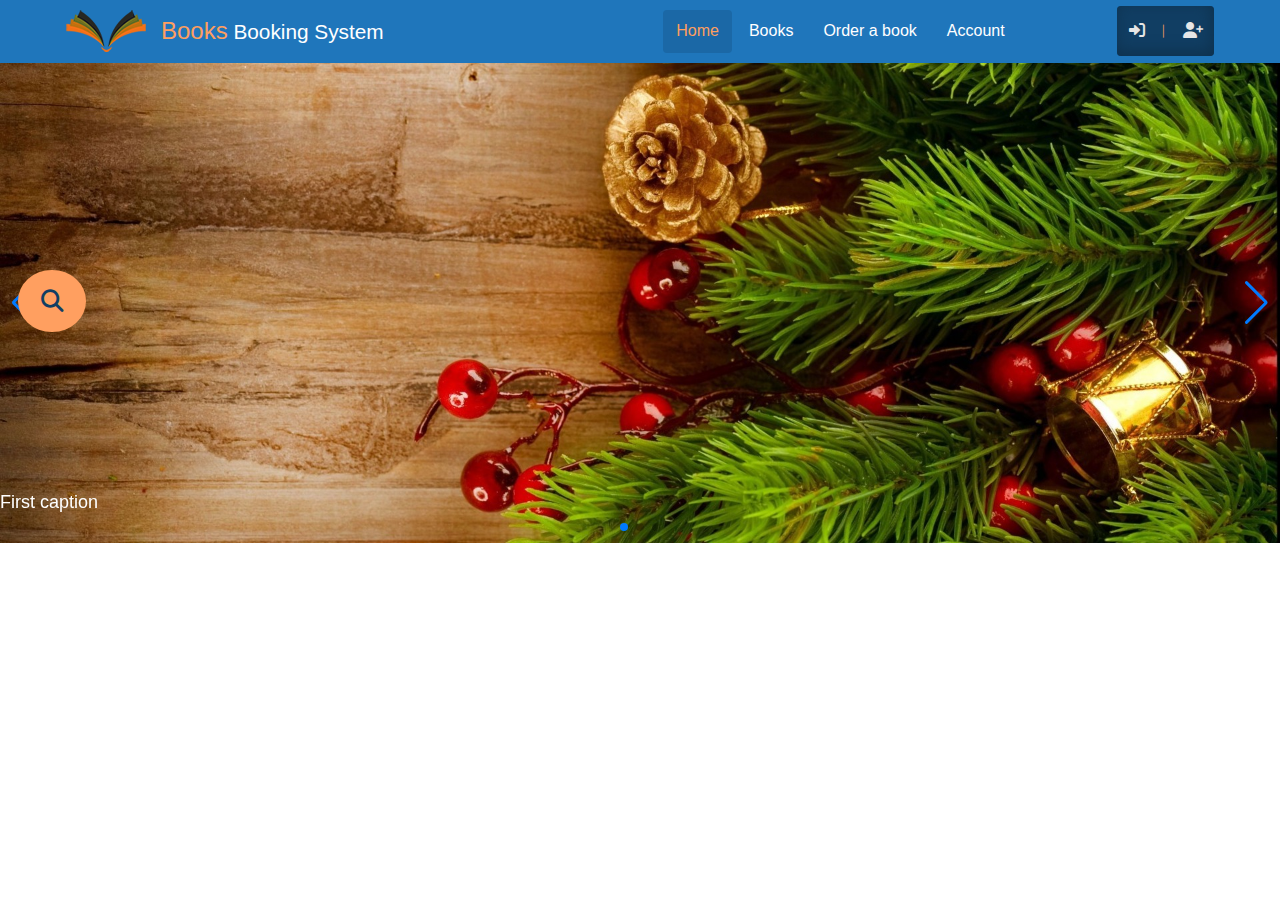
==== index.html @ f50c2dcf "Add files via upload" ====
<!DOCTYPE html>
<html lang="en">
<head>
  <meta charset="UTF-8">
  <meta name="viewport" content="width=device-width, initial-scale=1.0, user-scalable=no">
  <meta http-equiv="X-UA-Compatible" content="ie=edge">
  <title>Books Booking System</title>
  <link rel="stylesheet" href="css/style.css">
  <link href="fonts/css/all.css" rel="stylesheet">
  <link rel="stylesheet" href="https://cdn.jsdelivr.net/npm/swiper/swiper-bundle.min.css"/>
  <script src="https://code.jquery.com/jquery-3.6.1.js"></script>

</head>
<body>
<nav>
  <div class="logo-section">
    <img src="images/logo.png" alt="logo image">
    <a href="index.html"><p>Books<span> Booking System</span></p></a>
  </div>
  <div class="search-menu">
      <input id="search" type="search" name="search" placeholder="Find a book...">
      <a  href="#"><i id="search-icon" class="fa-solid fa-magnifying-glass"></i></a>
  </div>
  <div class="menu-section">

    <ul id="nav-menu">
      <a href="#"><li class="menu-item active">Home</li></a>
      <a href="#"><li class="menu-item">Books</li></a>
      <a href="#"><li class="menu-item">Order a book</li></a>
      <a href="#"><li class="menu-item">Account</li></a>
      <a href="#"><li class="menu-item menu-item-mobile">Login</li></a>
      <a href="#"><li class="menu-item menu-item-mobile">Sign up</li></a>
      <li class="search-menu-mobile">
        <input id="search-mobile-item" type="search" name="search" placeholder="Find a book...">
        <a href="#"><i id="search-icon-mobile" class="fa-solid fa-magnifying-glass"></i></a>
      </li>
    </ul>
  </div>
  <div class="login-section">
    <a class="login-small-mobile" href="#"><i class="fa-solid fa-right-to-bracket"></i></a>
    <span>︱</span>
    <a class="login-small-mobile" href="#"><i class="fa-solid fa-user-plus"></i></a>
    <!-- "Hamburger menu" / "Bar icon" to toggle the navigation links -->
    <a class="bars" onclick="gfgMenu()">
      <i class="fa fa-bars"></i>
    </a>
  </div>
</nav>
<!-- Swiper -->
   <div class="swiper mySwiper">
     <div class="swiper-wrapper">
       <div class="swiper-slide">
         <img src="images/img1.jpeg" style="width:100%">
         <p class="caption">First caption</p>
       </div>
       <div class="swiper-slide">
         <img src="images/img2.jpg" style="width:100%">
         <p class="caption">Second caption</p>
       </div>
       <div class="swiper-slide">
         <img src="images/img3.jpeg" style="width:100%">
         <p class="caption">Third caption</p>
       </div>
     </div>
     <div class="swiper-button-next"></div>
     <div class="swiper-button-prev"></div>
     <div class="swiper-pagination"></div>
   </div>


<!-- Swiper JS -->
<script src="https://cdn.jsdelivr.net/npm/swiper/swiper-bundle.min.js"></script>
<!-- Initialize Swiper -->

<script>
  var swiper = new Swiper(".mySwiper", {
    slidesPerView: 1,
    spaceBetween: 30,
    loop: true,
    pagination: {
      el: ".swiper-pagination",
      clickable: true,
    },
    autoplay: {
    delay: 3500,
    disableOnInteraction: false,
  },

    navigation: {
      nextEl: ".swiper-button-next",
      prevEl: ".swiper-button-prev",
    },
  });


  var w = document.documentElement.clientWidth || window.innerWidth;
  if (w <= 860) {
  document.getElementById('nav-menu').style.display = 'none'
  } else {
  document.getElementById('nav-menu').style.display = 'block'
  }



  function gfgMenu() {
      const GFG = document.querySelector('#nav-menu');

      if (GFG.style.display === "none") {
          GFG.style.display = "block";
      }
      else {
          GFG.style.display = "none";
      }
  }



</script>



</body>
</html>
---- css/style.css ----
* {
  list-style: none;
  outline: none;
  text-decoration: none;
  padding: 0;
  margin: 0;
}


:root {

  --background-color: #fff;
  --clr-white: #fff;
  --clr-dark-light: #1d1d1d;
  --clr-dark: #171717;
  --clr-primary: #1f76bb;
  --clr-primary-dark: #113e63;
  --clr-primary-hover: #1b68a6;
  --clr-secondary: #ff9f60;
  --clr-placeholder: #e6e6e6;
}


body {
  box-sizing: border-box;
  margin: 0;
  padding: 0px;
  font-size:16px;
  background-color: var(--background-color);
  font-family:"Helvetica Neue",Helvetica,Arial,sans-serif;
  scroll-behavior: smooth;
  overflow-x: hidden;

}


::-webkit-scrollbar {
  width:5px !important;
}

::-webkit-scrollbar-thumb {
  background-color: var(--clr-primary) !important;
}

::-webkit-scrollbar-track {background: var(--clr-dark) !important;}

input,
textarea,
button,
select,
a {
  -webkit-tap-highlight-color: rgba(0,0,0,0);
}


nav {
  background-color: var(--clr-primary);
  height: 50px;
  padding: 0.4rem 1rem;
  display: flex;
  justify-content: space-around;
}

nav .menu-section #nav-menu-mobile {display: none !important;}

nav .menu-section #nav-menu {display: block;}

nav .logo-section {
  display:flex;
  justify-content: flex-start;
  align-items: center;}

nav .logo-section img {
  width:80px;
  height:auto;
  margin-right:15px;
}

nav .logo-section p {
  color:var(--clr-secondary);
  font-size:1.5rem;
}

nav .logo-section span {
  color:var(--clr-white);
  font-size:1.3rem;
}

nav .search-menu {
  display:flex;
  justify-content:center;
  align-items: center;
}

.search-menu-mobile {
  display: none;
}

nav .search-menu input {
  width:300px;
  padding: 0.7rem 0.4rem;
  background-color: var(--clr-primary-hover);
  outline:none;
  border: 0;
  border-top-left-radius: 4px;border-bottom-left-radius: 4px;
  color: #e6e6e6;
}

nav .search-menu input::placeholder {
  color: var(--clr-placeholder);
}

nav .search-menu i {
  color:#e6e6e6;
  padding: 0.68rem 0.8rem;
  background-color: var(--clr-primary-dark);
  border-top-right-radius: 4px;
  border-bottom-right-radius: 4px;
  border:0;
  font-weight: bold;
  transition: 0.35s ease;
}

nav .search-menu i:hover {
  color: var(--clr-secondary);
}


nav .menu-section {
  display:flex;
  justify-content: flex-end;
  align-items: center;
  margin-left: 5rem;
}

nav .menu-section #nav-menu {
  transition: 0.35 ease;

}

nav .menu-section #nav-menu a {
  cursor: pointer;
  color: var(--clr-white);
  font-size: 16px;
}

nav .menu-section #nav-menu a:hover, nav .menu-section #nav-menu a .active {
  cursor: pointer;
  background-color: var(--clr-primary-hover);
  padding: 0.8rem 0rem;
  border-radius: 4px;
  color: var(--clr-secondary);
}


nav .menu-section #nav-menu a .active {
  padding: 0.8rem 0.8rem;
}

nav .menu-section #nav-menu .menu-item {
  display:inline-block;
  padding: 0 0.8rem;
}

nav .menu-section #nav-menu .menu-item-mobile {display: none;}

nav .login-section {
  display:flex;
  justify-content: center;
  align-items: center;
  border:0;
  border-radius: 4px;
  background-color: var(--clr-primary-dark);
  box-shadow: -2px -4px 15px #0e314d inset;
}


nav .login-section i {
  color:#e6e6e6;
  padding: 0rem 0.7rem;
  transition: 0.35s ease;
}

nav .login-section i:hover {
  color:var(--clr-secondary);
}

nav .login-section span {
  color:var(--clr-secondary);
}

nav .login-section .bars {
  font-size: 18px;
  cursor: pointer;
  display: none;
}

section {background-color: #D7C3A3;
height:1250px;}


/*-- slideshow */

.swiper {
        width: 100%;
        height: 100%;
      }

      .swiper-slide {
        text-align: center;
        font-size: 18px;
        background: #fff;

        /* Center slide text vertically */
        display: -webkit-box;
        display: -ms-flexbox;
        display: -webkit-flex;
        display: flex;
        -webkit-box-pack: center;
        -ms-flex-pack: center;
        -webkit-justify-content: center;
        justify-content: center;
        -webkit-box-align: center;
        -ms-flex-align: center;
        -webkit-align-items: center;
        align-items: center;
      }

      .swiper-slide img {
        display: block;
        width: 100%;
        height: 100%;
        object-fit: cover;

      }

      .swiper {
        margin-left: auto;
        margin-right: auto;
      }

      .caption {
        position: absolute;
        bottom: 30px;
        color: var(--clr-white);
      }


/*-- slideshow */

































































@media only screen and (max-width:1310px){

.search-menu {

}
  nav .search-menu #search {
    display:none;
  }

  nav .search-menu a {
  }

#search-icon {
  border-radius: 50%;
  width:42px;
  height: 40px;
  font-size: 1.4rem;
  color: var(--clr-primary-dark);
  background-color: var(--clr-secondary);
  display: flex;
  justify-content: center;
  align-items: center;
  position: fixed;
  top:30%;
  left:1.4%;
  z-index: 1500;
}

#search-icon:hover {
 background-color: var(--clr-primary-dark);
 color: var(--clr-white);
 box-shadow: -1px -1px 20px #fff;

}
}


@media only screen and (max-width:930px){

  nav .logo-section img {
    width:70px;
    height:auto;
  }

  nav .logo-section p, nav .logo-section span  {
    font-size: 1.3rem;
  }

  nav .menu-section {
    margin-left: 1rem;
  }

  nav .menu-section #nav-menu a {
    font-size: 15px;
}



}


@media only screen and (max-width:860px){


nav .menu-section {

}

nav .login-section .bars {
    display: block !important;
  }


nav .menu-section #nav-menu {
      position: absolute !important;
      width: 100%;
      height: 100vh;
      background-color: var(--clr-primary-dark);
      padding: 0;
      top:62.5px;
      left:0;
      text-align: center;
      overflow-y:auto !important;;
      z-index: 1000;
    }

nav .menu-section #nav-menu .menu-item, nav .menu-section #nav-menu .menu-item:first-child  {
      display: block;
      padding: 1.5rem  0;
      text-align: center;
      border-radius: 0;
    }

nav .menu-section #nav-menu .menu-item:hover {
      background-color: var(--clr-primary-hover);
    }

nav .menu-section #nav-menu .menu-item-mobile {display: none !important;}


nav .search-menu #search-icon {display: none;}

nav .search-menu-mobile {
  display: flex;
  justify-content: center;
  align-items: center;
  width: auto;
  padding: 0.0rem 1.5rem;
  margin-top: 10px;
}

nav .search-menu-mobile #search-mobile-item  {
  display: flex;
  justify-content: center;
  align-items: center;
  width:280px;
  padding: 0.9rem 0.4rem;
  background-color: var(--clr-primary-hover);
  outline:none;
  border: 0;
  border-top-left-radius: 4px;border-bottom-left-radius: 4px;
  color: #e6e6e6;
}

nav .search-menu-mobile #search-mobile-item::placeholder {color:var(--clr-placeholder);}


nav .search-menu-mobile #search-icon-mobile {

  color:#e6e6e6;
  padding: 0.92rem 0.85rem;
  background-color: var(--clr-secondary);
  border-top-right-radius: 4px;
  border-bottom-right-radius: 4px;
  border:0;
  font-weight: bold;
  transition: 0.35s ease;
}



nav .menu-section #nav-menu .search-menu-mobile a:hover {
  padding: 0rem;
}

nav .menu-section #nav-menu .search-menu-mobile a i {color: var(--clr-primary-dark);}

nav .menu-section #nav-menu .search-menu-mobile a i:hover {
  background-color: var(--clr-white);

}

nav .menu-section #nav-menu a .active {
  background-color: var(--clr-primary-dark);
  color: var(--clr-secondary);
}

nav .menu-section {
  display:flex;
  justify-content: flex-end;
  align-items: center;
  margin-left: 0.5rem;
}

}


@media only screen and (max-width:550px){

  nav {
    padding: 0.4rem 0.2rem;
  }

  nav .logo-section img {
    width:60px;
    height:auto;
    margin-right:8px;
  }

  nav .logo-section p {
    font-size:18px;
  }

  nav .logo-section span {
    font-size:16px;
  }

  nav .login-section {
    padding: 0rem 0.2rem;
  }

  nav .login-section a i {
    padding: 0rem 0.35rem;
  }

  nav .login-section span {padding: 0rem 0rem;}

  nav .login-section .login-small-mobile {display: block;}

  .caption {
    font-size: 12px;
  }

  }

@media only screen and (max-width:380px) {

  nav .menu-section #nav-menu .menu-item-mobile {
    display: block !important;
    color: #11aacc !important;
  }

  nav .menu-section #nav-menu .menu-item-mobile:hover {
    color: var(--clr-secondary) !important;;
  }

    nav .login-section {
      background-color: var(--clr-primary);
      box-shadow: none;
    }

  nav .login-section .login-small-mobile, nav .login-section span {display: none;}

  nav .login-section a i {
    font-size: 22px;
  }





}
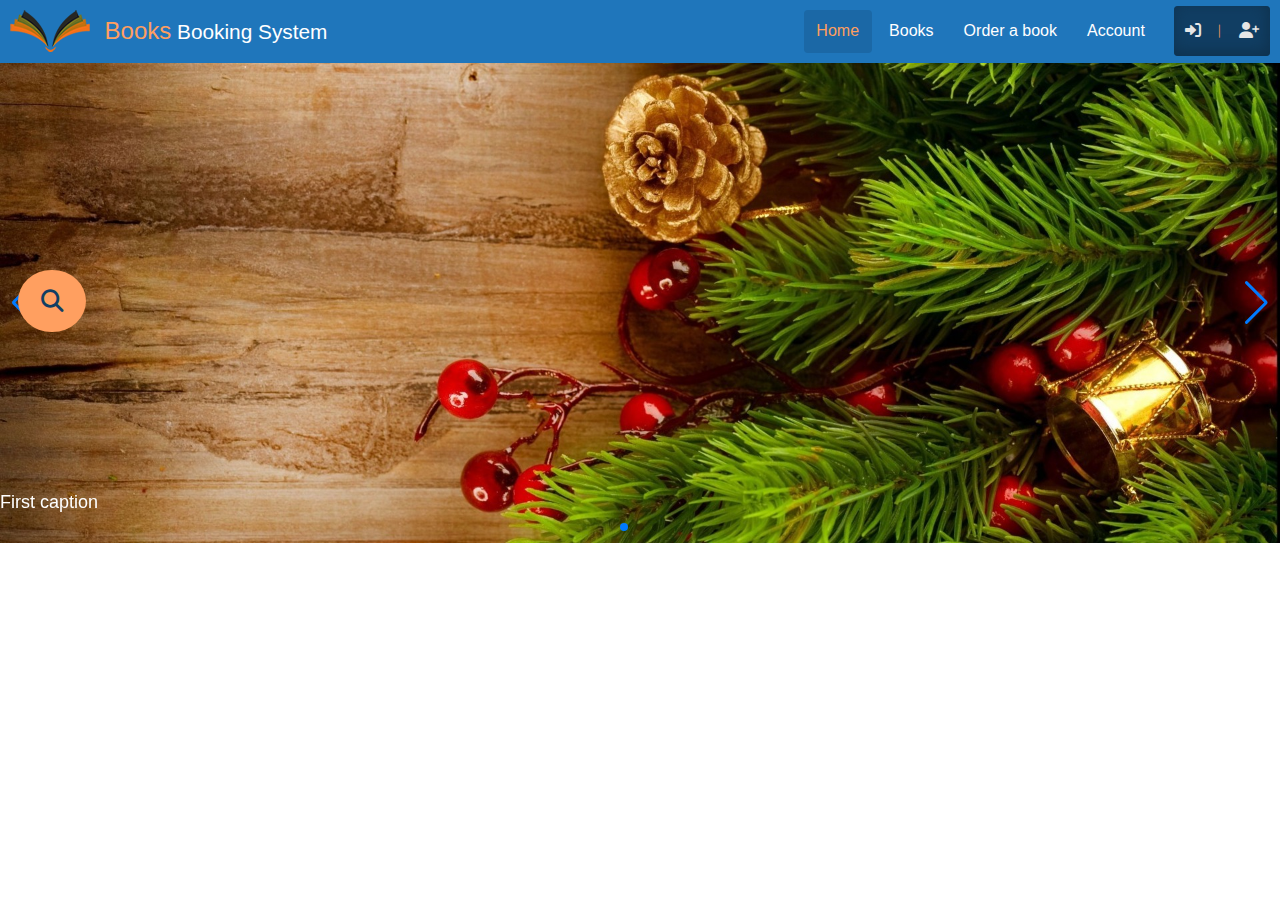
==== commit 47bfc44d: "Add files via upload" ====
--- a/index.html
+++ b/index.html
@@ -19,7 +19,7 @@
   </div>
   <div class="search-menu">
       <input id="search" type="search" name="search" placeholder="Find a book...">
-      <a  href="#"><i id="search-icon" class="fa-solid fa-magnifying-glass"></i></a>
+      <a onclick="searchMenu()" href="#"><i id="search-icon" class="fa-solid fa-magnifying-glass"></i></a>
   </div>
   <div class="menu-section">
 
@@ -46,6 +46,14 @@
     </a>
   </div>
 </nav>
+<div>
+  <ul id="drop-search">
+    <li class="search-menu">
+      <input id="search-mobile-item" type="search" name="search" placeholder="Find a book...">
+      <a href="#"><i id="search-icon-mobile" class="fa-solid fa-magnifying-glass"></i></a>
+    </li>
+  </ul>
+</div>
 <!-- Swiper -->
    <div class="swiper mySwiper">
      <div class="swiper-wrapper">
@@ -92,18 +100,34 @@
     },
   });
 
+  document.getElementById('drop-search').style.display = 'none';
 
   var w = document.documentElement.clientWidth || window.innerWidth;
   if (w <= 860) {
   document.getElementById('nav-menu').style.display = 'none'
   } else {
   document.getElementById('nav-menu').style.display = 'block'
-  }
+};
+
+
+
+
 
 
 
   function gfgMenu() {
       const GFG = document.querySelector('#nav-menu');
+
+      if (GFG.style.display === "none") {
+          GFG.style.display = "block";
+      }
+      else {
+          GFG.style.display = "none";
+      }
+  }
+
+  function searchMenu() {
+      const GFG = document.querySelector('#drop-search');
 
       if (GFG.style.display === "none") {
           GFG.style.display = "block";
--- a/css/style.css
+++ b/css/style.css
@@ -17,7 +17,9 @@
   --clr-primary-dark: #113e63;
   --clr-primary-hover: #1b68a6;
   --clr-secondary: #ff9f60;
+  --clr-secondary-dark: #824924;
   --clr-placeholder: #e6e6e6;
+  --clr-placeholder-dark: #535353;
 }
 
 
@@ -30,8 +32,8 @@
   font-family:"Helvetica Neue",Helvetica,Arial,sans-serif;
   scroll-behavior: smooth;
   overflow-x: hidden;
-
-}
+}
+
 
 
 ::-webkit-scrollbar {
@@ -56,10 +58,11 @@
 nav {
   background-color: var(--clr-primary);
   height: 50px;
-  padding: 0.4rem 1rem;
+  padding: 0.4rem 0.6rem;
   display: flex;
   justify-content: space-around;
 }
+
 
 nav .menu-section #nav-menu-mobile {display: none !important;}
 
@@ -86,7 +89,11 @@
   font-size:1.3rem;
 }
 
-nav .search-menu {
+#drop-search {
+  display: none;
+}
+
+nav .search-menu, #drop-search .search-menu {
   display:flex;
   justify-content:center;
   align-items: center;
@@ -96,34 +103,69 @@
   display: none;
 }
 
-nav .search-menu input {
-  width:300px;
+
+
+
+
+nav .search-menu input, #drop-search .search-menu input {
   padding: 0.7rem 0.4rem;
-  background-color: var(--clr-primary-hover);
   outline:none;
   border: 0;
   border-top-left-radius: 4px;border-bottom-left-radius: 4px;
+}
+
+nav .search-menu input {
+  width:300px;
+  background-color: var(--clr-primary-hover);
   color: #e6e6e6;
+}
+
+#drop-search .search-menu input {
+  width:400px;
+  background-color: var(--clr-secondary);
+  color: var(--clr-placeholder-dark);
 }
 
 nav .search-menu input::placeholder {
   color: var(--clr-placeholder);
 }
 
-nav .search-menu i {
-  color:#e6e6e6;
-  padding: 0.68rem 0.8rem;
-  background-color: var(--clr-primary-dark);
+#drop-search .search-menu input::placeholder {
+  color: var(--clr-placeholder-dark);
+
+}
+
+nav .search-menu i, #drop-search .search-menu i  {
   border-top-right-radius: 4px;
   border-bottom-right-radius: 4px;
   border:0;
   font-weight: bold;
   transition: 0.35s ease;
-}
-
-nav .search-menu i:hover {
+  padding: 0.7rem 0.8rem;
+}
+
+nav .search-menu i  {
+  color:#e6e6e6;
+  background-color: var(--clr-primary-dark);
+}
+
+
+
+#drop-search .search-menu i {
+  background-color: var(--clr-secondary-dark);
+  color: var(--clr-white);
+  transition: 0.3s ease;
+}
+
+#drop-search .search-menu {display: none;}
+
+nav .search-menu i:hover, #drop-search .search-menu i:hover {
   color: var(--clr-secondary);
 }
+
+
+
+
 
 
 nav .menu-section {
@@ -314,9 +356,25 @@
 
 @media only screen and (max-width:1310px){
 
-.search-menu {
-
-}
+nav .menu-section {
+  margin-left: auto;
+}
+
+nav .login-section {margin-left: 1rem;}
+
+
+#drop-search {
+  display: block;
+  justify-content: center;
+  align-items: center;
+  padding: 0.7rem 0;
+  background-color: var(--clr-dark);
+}
+
+#drop-search .search-menu {
+  display: flex;
+}
+
   nav .search-menu #search {
     display:none;
   }
@@ -346,7 +404,12 @@
  box-shadow: -1px -1px 20px #fff;
 
 }
-}
+
+
+}
+
+
+
 
 
 @media only screen and (max-width:930px){
@@ -360,9 +423,6 @@
     font-size: 1.3rem;
   }
 
-  nav .menu-section {
-    margin-left: 1rem;
-  }
 
   nav .menu-section #nav-menu a {
     font-size: 15px;
@@ -376,12 +436,16 @@
 @media only screen and (max-width:860px){
 
 
-nav .menu-section {
-
-}
+  nav {
+    padding: 0.4rem 0.8rem;
+    display: flex;
+    justify-content: space-between;
+  }
 
 nav .login-section .bars {
     display: block !important;
+    padding: 0.4rem 0rem;
+
   }
 
 
@@ -414,6 +478,8 @@
 
 nav .search-menu #search-icon {display: none;}
 
+#drop-search .search-menu, #drop-search {display: none !important;}
+
 nav .search-menu-mobile {
   display: flex;
   justify-content: center;
@@ -421,6 +487,7 @@
   width: auto;
   padding: 0.0rem 1.5rem;
   margin-top: 10px;
+  margin-bottom: 30px;
 }
 
 nav .search-menu-mobile #search-mobile-item  {
@@ -482,8 +549,16 @@
 @media only screen and (max-width:550px){
 
   nav {
-    padding: 0.4rem 0.2rem;
-  }
+    padding: 0.4rem 0.4rem;
+    height: 40px;
+  }
+
+  nav .menu-section #nav-menu {
+        position: absolute !important;
+        top:52.5px;
+        left:0;
+
+      }
 
   nav .logo-section img {
     width:60px;
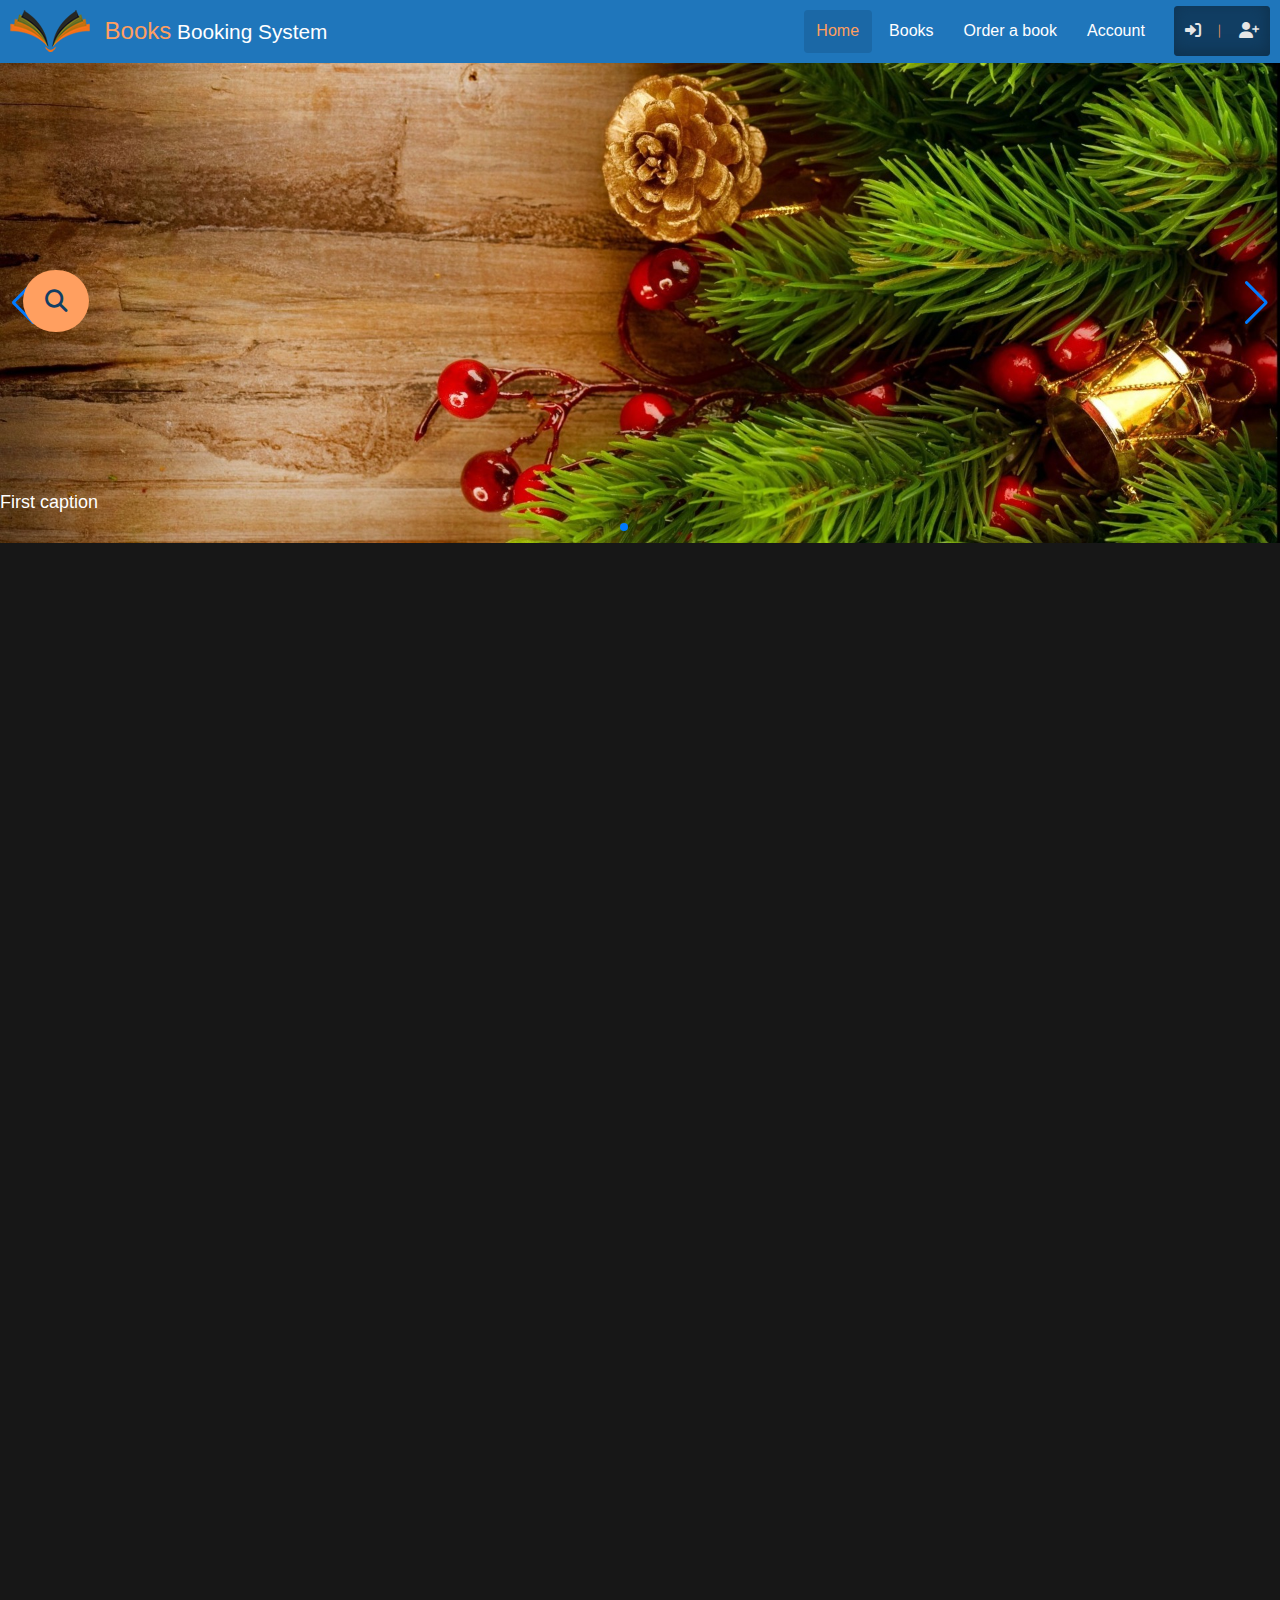
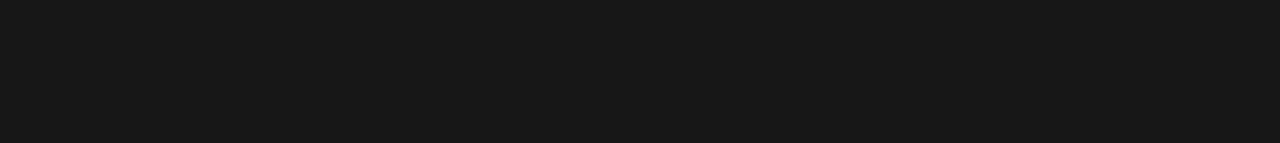
==== commit 7dd73665: "Add files via upload" ====
--- a/index.html
+++ b/index.html
@@ -74,6 +74,7 @@
      <div class="swiper-button-prev"></div>
      <div class="swiper-pagination"></div>
    </div>
+   <section class="box"></section>
 
 
 <!-- Swiper JS -->
--- a/css/style.css
+++ b/css/style.css
@@ -33,6 +33,9 @@
   scroll-behavior: smooth;
   overflow-x: hidden;
 }
+
+.box {height:1200px;
+background-color: var(--clr-dark);}
 
 
 
@@ -384,7 +387,7 @@
 
 #search-icon {
   border-radius: 50%;
-  width:42px;
+  width:40px;
   height: 40px;
   font-size: 1.4rem;
   color: var(--clr-primary-dark);
@@ -394,8 +397,9 @@
   align-items: center;
   position: fixed;
   top:30%;
-  left:1.4%;
+  left:1.8%;
   z-index: 1500;
+  transition: 0.6s ease;
 }
 
 #search-icon:hover {
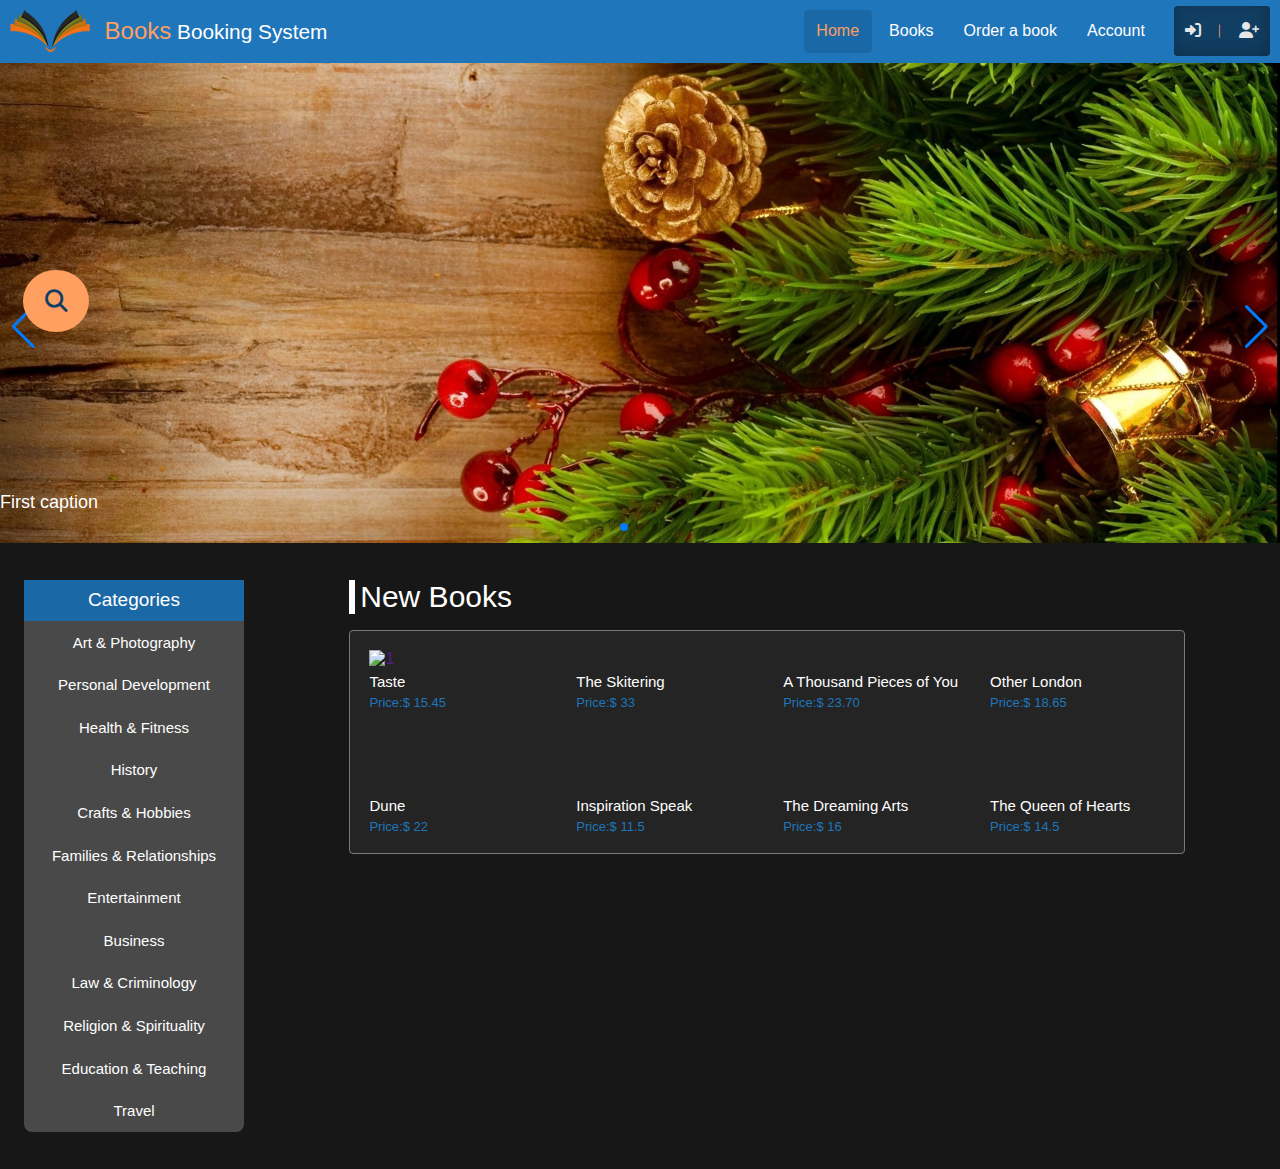
==== commit 23753477: "Add files via upload" ====
--- a/index.html
+++ b/index.html
@@ -28,6 +28,12 @@
       <a href="#"><li class="menu-item">Books</li></a>
       <a href="#"><li class="menu-item">Order a book</li></a>
       <a href="#"><li class="menu-item">Account</li></a>
+    </ul>
+    <ul id="nav-menu-mobile">
+      <a href="#"><li class="menu-item active">Home</li></a>
+      <a href="#"><li class="menu-item">Books</li></a>
+      <a href="#"><li class="menu-item">Order a book</li></a>
+      <a href="#"><li class="menu-item">Account</li></a>
       <a href="#"><li class="menu-item menu-item-mobile">Login</li></a>
       <a href="#"><li class="menu-item menu-item-mobile">Sign up</li></a>
       <li class="search-menu-mobile">
@@ -35,6 +41,7 @@
         <a href="#"><i id="search-icon-mobile" class="fa-solid fa-magnifying-glass"></i></a>
       </li>
     </ul>
+
   </div>
   <div class="login-section">
     <a class="login-small-mobile" href="#"><i class="fa-solid fa-right-to-bracket"></i></a>
@@ -46,8 +53,8 @@
     </a>
   </div>
 </nav>
-<div>
-  <ul id="drop-search">
+<div id="drop-search-background">
+  <ul id="drop-search" >
     <li class="search-menu">
       <input id="search-mobile-item" type="search" name="search" placeholder="Find a book...">
       <a href="#"><i id="search-icon-mobile" class="fa-solid fa-magnifying-glass"></i></a>
@@ -74,7 +81,127 @@
      <div class="swiper-button-prev"></div>
      <div class="swiper-pagination"></div>
    </div>
-   <section class="box"></section>
+
+<div class="first-section">
+  <div class="sidebar">
+    <ul class="categories">
+      <li class="category-title">Categories</li>
+      <a href="#"><li class="category-item">Art & Photography </li></a>
+      <a href="#"><li class="category-item">Personal Development</li></a>
+      <a href="#"><li class="category-item">Health & Fitness</li></a>
+      <a href="#"><li class="category-item">History</li></a>
+      <a href="#"><li class="category-item">Crafts & Hobbies</li></a>
+      <a href="#"><li class="category-item">Families & Relationships</li></a>
+      <a href="#"><li class="category-item">Entertainment</li></a>
+      <a href="#"><li class="category-item">Business</li></a>
+      <a href="#"><li class="category-item">Law & Criminology</li></a>
+      <a href="#"><li class="category-item">Religion & Spirituality</li></a>
+      <a href="#"><li class="category-item">Education & Teaching</li></a>
+      <a href="#"><li class="category-item">Travel</li></a>
+    </ul>
+
+
+
+  </div>
+  <main>
+
+    <div class="container">
+
+      <div class="new-books-section">
+        <a href="#">New Books</a>
+        <div class="center">
+          <ul class="new-books-section-items">
+            <li class="new-book-item">
+              <a href="">
+                <img src="images/books/new-books/1-1.gif" alt="1">
+                <p>Taste</p>
+              </a>
+              <p>Price:$ 15.45</p>
+            </li>
+            <li class="new-book-item">
+              <a href="">
+                <img src="images/books/new-books/2-2.jpeg" alt="">
+                <p>The Skitering</p>
+              </a>
+              <p>Price:$ 33</p>
+            </li>
+            <li class="new-book-item">
+              <a href="">
+                <img src="images/books/new-books/3-3.jpg" alt="">
+                <p>A Thousand Pieces of You</p>
+              </a>
+              <p>Price:$ 23.70</p>
+            </li>
+            <li class="new-book-item">
+              <a href="">
+                <img src="images/books/new-books/4-4.jpg" alt="">
+                <p>Other London</p>
+              </a>
+              <p>Price:$ 18.65</p>
+            </li>
+            <li class="new-book-item">
+              <a href="">
+                <img src="images/books/new-books/5.jpg" alt="">
+                <p>Dune</p>
+              </a>
+              <p>Price:$ 22</p>
+            </li>
+            <li class="new-book-item">
+              <a href="">
+                <img src="images/books/new-books/6.jpg" alt="">
+                <p>Inspiration Speak</p>
+              </a>
+              <p>Price:$ 11.5</p>
+            </li>
+            <li class="new-book-item">
+              <a href="">
+                <img src="images/books/new-books/7.jpg" alt="">
+                <p>The Dreaming Arts</p>
+              </a>
+              <p>Price:$ 16</p>
+            </li>
+            <li class="new-book-item">
+              <a href="">
+                <img src="images/books/new-books/8.jpg" alt="">
+                <p>The Queen of Hearts</p>
+              </a>
+              <p>Price:$ 14.5</p>
+            </li>
+          </ul>
+        </div>
+      </div>
+    </div>
+  </main>
+
+</div>
+
+
+
+
+
+
+
+
+
+
+
+
+
+
+
+
+
+
+
+
+
+
+
+
+
+
+
+
 
 
 <!-- Swiper JS -->
@@ -101,23 +228,19 @@
     },
   });
 
-  document.getElementById('drop-search').style.display = 'none';
+  document.getElementById('drop-search-background').style.display = 'none';
 
   var w = document.documentElement.clientWidth || window.innerWidth;
   if (w <= 860) {
-  document.getElementById('nav-menu').style.display = 'none'
+  document.getElementById('nav-menu-mobile').style.display = 'none'
   } else {
-  document.getElementById('nav-menu').style.display = 'block'
+  document.getElementById('nav-menu-mobile').style.display = 'block'
 };
 
 
 
-
-
-
-
   function gfgMenu() {
-      const GFG = document.querySelector('#nav-menu');
+      const GFG = document.querySelector('#nav-menu-mobile');
 
       if (GFG.style.display === "none") {
           GFG.style.display = "block";
@@ -128,7 +251,7 @@
   }
 
   function searchMenu() {
-      const GFG = document.querySelector('#drop-search');
+      const GFG = document.querySelector('#drop-search-background');
 
       if (GFG.style.display === "none") {
           GFG.style.display = "block";
@@ -139,7 +262,6 @@
   }
 
 
-
 </script>
 
 
--- a/css/style.css
+++ b/css/style.css
@@ -32,12 +32,11 @@
   font-family:"Helvetica Neue",Helvetica,Arial,sans-serif;
   scroll-behavior: smooth;
   overflow-x: hidden;
+  background-color: var(--clr-dark);
 }
 
 .box {height:1200px;
 background-color: var(--clr-dark);}
-
-
 
 ::-webkit-scrollbar {
   width:5px !important;
@@ -66,10 +65,8 @@
   justify-content: space-around;
 }
 
-
-nav .menu-section #nav-menu-mobile {display: none !important;}
-
-nav .menu-section #nav-menu {display: block;}
+nav .menu-section #nav-menu {display: block !important;}
+nav .menu-section #nav-menu-mobile, nav .menu-section #nav-menu-mobile a {display: none;}
 
 nav .logo-section {
   display:flex;
@@ -105,10 +102,6 @@
 .search-menu-mobile {
   display: none;
 }
-
-
-
-
 
 nav .search-menu input, #drop-search .search-menu input {
   padding: 0.7rem 0.4rem;
@@ -125,7 +118,7 @@
 
 #drop-search .search-menu input {
   width:400px;
-  background-color: var(--clr-secondary);
+  background-color: #fed4b7;
   color: var(--clr-placeholder-dark);
 }
 
@@ -135,7 +128,6 @@
 
 #drop-search .search-menu input::placeholder {
   color: var(--clr-placeholder-dark);
-
 }
 
 nav .search-menu i, #drop-search .search-menu i  {
@@ -144,20 +136,19 @@
   border:0;
   font-weight: bold;
   transition: 0.35s ease;
-  padding: 0.7rem 0.8rem;
-}
+  }
 
 nav .search-menu i  {
   color:#e6e6e6;
   background-color: var(--clr-primary-dark);
-}
-
-
+  padding: 0.68rem 0.8rem;
+}
 
 #drop-search .search-menu i {
   background-color: var(--clr-secondary-dark);
   color: var(--clr-white);
   transition: 0.3s ease;
+  padding: 0.7rem 0.8rem;
 }
 
 #drop-search .search-menu {display: none;}
@@ -165,11 +156,6 @@
 nav .search-menu i:hover, #drop-search .search-menu i:hover {
   color: var(--clr-secondary);
 }
-
-
-
-
-
 
 nav .menu-section {
   display:flex;
@@ -178,18 +164,18 @@
   margin-left: 5rem;
 }
 
-nav .menu-section #nav-menu {
+nav .menu-section #nav-menu, nav .menu-section #nav-menu-mobile {
   transition: 0.35 ease;
-
-}
-
-nav .menu-section #nav-menu a {
+}
+
+nav .menu-section #nav-menu a, nav .menu-section #nav-menu-mobile a {
   cursor: pointer;
   color: var(--clr-white);
   font-size: 16px;
 }
 
-nav .menu-section #nav-menu a:hover, nav .menu-section #nav-menu a .active {
+nav .menu-section #nav-menu a:hover, nav .menu-section #nav-menu a .active,
+nav .menu-section #nav-menu-mobile a:hover, nav .menu-section #nav-menu-mobile a .active  {
   cursor: pointer;
   background-color: var(--clr-primary-hover);
   padding: 0.8rem 0rem;
@@ -198,7 +184,7 @@
 }
 
 
-nav .menu-section #nav-menu a .active {
+nav .menu-section #nav-menu a .active, nav .menu-section #nav-menu-mobile a .active{
   padding: 0.8rem 0.8rem;
 }
 
@@ -207,7 +193,6 @@
   padding: 0 0.8rem;
 }
 
-nav .menu-section #nav-menu .menu-item-mobile {display: none;}
 
 nav .login-section {
   display:flex;
@@ -219,7 +204,6 @@
   box-shadow: -2px -4px 15px #0e314d inset;
 }
 
-
 nav .login-section i {
   color:#e6e6e6;
   padding: 0rem 0.7rem;
@@ -243,6 +227,158 @@
 section {background-color: #D7C3A3;
 height:1250px;}
 
+
+.first-section {
+  display: flex;
+  justify-content: space-between;
+  align-items:flex-start;
+  padding: 2.3rem 1.5rem;
+}
+
+
+main {
+  width:80%;
+  }
+
+.container {
+  display: flex;
+  justify-content: center;
+  align-items:flex-start;
+  margin-left: 0.5rem;
+}
+
+main .categories-menu {display: flex;
+justify-content: center;
+margin-top: 0rem;
+margin-bottom: 0.8rem;}
+
+.categories-menu div {
+  height: 35px;
+  display: flex;
+  justify-content: center;
+  align-items: center;
+  background-color: var(--clr-primary-hover);
+  padding: 0 0.5rem;
+  font-size: 17px;
+}
+
+
+.categories-menu span {
+  color: var(--clr-white);
+}
+
+#categories-menu-list {
+background-color: rgba(255, 255, 255, 0.22);
+border: none;
+color: #fff;
+width:350px;
+height:35px;
+font-size: 17px;
+padding-left: 5px;}
+
+#categories-menu-list option {
+border: none;
+color: #000;
+}
+
+#categories-menu-list option:hover {
+border: none;
+color: var(--clr-primary-dark) !important;
+}
+
+main .new-books-section {
+
+}
+
+main .center {
+  display: flex;
+  justify-content: center;
+}
+
+main .new-books-section > a {
+  display: block;
+  font-size:30px;
+  border-left: 6px solid var(--clr-white);
+  padding-left: 5px;
+  color: var(--clr-white);
+}
+
+main .new-books-section a:hover,
+main .new-books-section .new-books-section-items .new-book-item > a p:hover  {
+  color: var(--clr-secondary);
+}
+
+main .new-books-section .new-books-section-items {
+  margin-top: 1rem;
+  padding:1.3rem 2rem;
+  display: grid;
+  display: grid !important;
+  grid-template-columns:repeat(4,1fr);
+  grid-column-gap: 4rem;
+  grid-row-gap: 4rem;
+  border: 1px solid #7a7a7a;
+  border-radius: 4px;
+  background-color: rgba(255, 255, 255, .06);
+}
+
+main .new-books-section .new-books-section-items .new-book-item {
+
+}
+
+
+
+main .new-books-section .new-books-section-items .new-book-item img {
+  width: auto;
+  height: 300;
+}
+
+main .new-books-section .new-books-section-items .new-book-item a img:hover {
+  filter:grayscale(70%);
+}
+
+main .new-books-section .new-books-section-items .new-book-item > a p,
+main .new-books-section .new-books-section-items .new-book-item p {
+  padding-top:5px;
+  color: var(--clr-white);
+  font-size: 15px;
+}
+
+
+main .new-books-section .new-books-section-items .new-book-item p {
+  padding-top:5px;
+  color: var(--clr-primary);
+  font-size: 13px;
+}
+
+
+.first-section .sidebar {
+  width:20%;
+      }
+
+.sidebar .categories {
+  width: 220px;
+  border-bottom-left-radius: 8px; border-bottom-right-radius: 8px;
+  background-color: rgba(255, 255, 255, 0.22);
+}
+
+.category-title {
+  font-size: 19px;
+  padding: 0.6rem 1rem;
+  text-align: center;
+  color: var(--clr-white);
+  background-color: var(--clr-primary-hover);
+}
+
+.category-item {
+  font-size: 15px;
+  padding: 0.8rem 0.5rem;
+  text-align: center;
+  color: var(--clr-white);
+}
+
+.category-item:hover {
+  color: var(--clr-secondary);
+}
 
 /*-- slideshow */
 
@@ -291,61 +427,21 @@
       }
 
 
+
 /*-- slideshow */
 
 
-
-
-
-
-
-
-
-
-
-
-
-
-
-
-
-
-
-
-
-
-
-
-
-
-
-
-
-
-
-
-
-
-
-
-
-
-
-
-
-
-
-
-
-
-
-
-
-
-
-
-
-
+@media only screen and (max-width:1340px){
+
+  main .new-books-section .new-books-section-items {
+    padding:1.3rem 1.5rem;
+    display: grid;
+    width: 100%;
+    display: grid !important;
+    grid-template-columns:repeat(4,1fr);
+    grid-column-gap: 3rem;
+  }
+}
 
 
 
@@ -365,13 +461,19 @@
 
 nav .login-section {margin-left: 1rem;}
 
-
+#drop-search-background {
+
+   background-image: url('../images/drop-background.png');
+   width: 100%;
+   height: 54px;
+   max-width: 1920px;
+}
 #drop-search {
   display: block;
   justify-content: center;
   align-items: center;
-  padding: 0.7rem 0;
-  background-color: var(--clr-dark);
+  padding: 0.5rem 0;
+  background-color: rgba(23, 23, 23, 0.70);
 }
 
 #drop-search .search-menu {
@@ -406,17 +508,86 @@
  background-color: var(--clr-primary-dark);
  color: var(--clr-white);
  box-shadow: -1px -1px 20px #fff;
-
-}
-
-
-}
-
-
-
-
-
-@media only screen and (max-width:930px){
+}
+
+main .new-books-section .new-books-section-items {
+  padding:1.2rem;
+  grid-column-gap: 2rem;
+}
+
+
+}
+
+
+
+@media only screen and (max-width:1220px){
+
+
+  main .new-books-section .new-books-section-items {
+    padding: 1rem 2rem;
+    grid-column-gap: 2rem;
+  }
+
+  main .new-books-section .new-books-section-items .new-book-item {
+
+  }
+
+  main .new-books-section .new-books-section-items .new-book-item img {
+      width: 170px;
+      height: 252px;
+    }
+
+
+}
+
+
+@media only screen and (max-width:1160px){
+
+.container {margin-left: 2rem;
+float: left;}
+
+  main .new-books-section .new-books-section-items {
+    grid-column-gap: 2rem;
+    padding: 1rem 1.3rem;
+      }
+
+}
+
+
+@media only screen and (max-width:1105px){
+
+
+  main .new-books-section .new-books-section-items {
+    grid-column-gap: 1.5rem;
+    padding: 1rem 1rem;
+      }
+
+}
+
+@media only screen and (max-width:1060px){
+
+
+.container {margin: 0 4rem;}
+  main .new-books-section .new-books-section-items {
+    grid-column-gap: 3rem;
+    padding: 1rem 3rem;
+    grid-template-columns:repeat(3,1fr);}
+}
+
+
+@media only screen and (max-width:1000px){
+
+
+
+  main .new-books-section .new-books-section-items {
+    grid-column-gap: 2.5rem;
+    padding: 1rem 2rem;}
+
+}
+
+
+
+@media only screen and (max-width:950px){
 
   nav .logo-section img {
     width:70px;
@@ -427,62 +598,95 @@
     font-size: 1.3rem;
   }
 
-
   nav .menu-section #nav-menu a {
     font-size: 15px;
 }
 
-
-
-}
+.container {display: flex;
+justify-content: center;}
+
+  main .new-books-section .new-books-section-items {
+
+    grid-column-gap: 5rem;
+    padding: 1rem 5rem;
+    grid-template-columns:repeat(2,1fr);}
+
+    .sidebar {margin-right: 1rem;}
+
+    }
+
 
 
 @media only screen and (max-width:860px){
 
-
   nav {
-    padding: 0.4rem 0.8rem;
-    display: flex;
-    justify-content: space-between;
-  }
+    background-color: var(--clr-primary) !important;
+    position:fixed !important;
+    width:100%;
+    padding-left: 0;
+    z-index: 500 !important;
+
+  }
+
+
+  nav .logo-section {
+      display: flex !important;
+      justify-content: flex-start;
+      margin-right: auto;
+      padding-left: 0.8rem;
+    }
+
+    nav .login-section {
+        display: flex !important;
+        justify-content: flex-end;
+        margin-right: 0.8rem;
+      }
 
 nav .login-section .bars {
     display: block !important;
     padding: 0.4rem 0rem;
-
-  }
-
-
-nav .menu-section #nav-menu {
-      position: absolute !important;
-      width: 100%;
-      height: 100vh;
-      background-color: var(--clr-primary-dark);
-      padding: 0;
-      top:62.5px;
-      left:0;
-      text-align: center;
-      overflow-y:auto !important;;
-      z-index: 1000;
+    z-index: 1000;
+  }
+
+nav .menu-section #nav-menu {display: none !important;}
+nav .menu-section #nav-menu-mobile {
+    display: absolute;
+    flex-direction: column;
+    position:fixed !important;
+    top:62px;
+    left:0;
+    width: 100%;
+    height: 100vh !important;
+    background-color: var(--clr-primary-dark);
+    padding: 0;
+    text-align: center;
+    z-index: 100;
+    overflow-y: scroll;
     }
 
-nav .menu-section #nav-menu .menu-item, nav .menu-section #nav-menu .menu-item:first-child  {
+
+nav .menu-section #nav-menu-mobile a {display: block;}
+nav .menu-section #nav-menu-mobile a:hover {padding: 0;}
+
+
+
+nav .menu-section #nav-menu-mobile .menu-item, nav .menu-section #nav-menu-mobile .menu-item:first-child  {
       display: block;
       padding: 1.5rem  0;
       text-align: center;
       border-radius: 0;
     }
 
-nav .menu-section #nav-menu .menu-item:hover {
+nav .menu-section #nav-menu-mobile .menu-item:hover {
       background-color: var(--clr-primary-hover);
     }
 
-nav .menu-section #nav-menu .menu-item-mobile {display: none !important;}
+nav .menu-section #nav-menu-mobile .menu-item-mobile {display: none !important;}
 
 
 nav .search-menu #search-icon {display: none;}
 
-#drop-search .search-menu, #drop-search {display: none !important;}
+#drop-search .search-menu, #drop-search, #drop-search-background {display: none !important;}
 
 nav .search-menu-mobile {
   display: flex;
@@ -513,7 +717,7 @@
 nav .search-menu-mobile #search-icon-mobile {
 
   color:#e6e6e6;
-  padding: 0.92rem 0.85rem;
+  padding: 0.9rem 0.85rem;
   background-color: var(--clr-secondary);
   border-top-right-radius: 4px;
   border-bottom-right-radius: 4px;
@@ -524,18 +728,18 @@
 
 
 
-nav .menu-section #nav-menu .search-menu-mobile a:hover {
+nav .menu-section #nav-menu-mobile .search-menu-mobile a:hover {
   padding: 0rem;
 }
 
-nav .menu-section #nav-menu .search-menu-mobile a i {color: var(--clr-primary-dark);}
-
-nav .menu-section #nav-menu .search-menu-mobile a i:hover {
+nav .menu-section #nav-menu-mobile .search-menu-mobile a i {color: var(--clr-primary-dark);}
+
+nav .menu-section #nav-menu-mobile .search-menu-mobile a i:hover {
   background-color: var(--clr-white);
 
 }
 
-nav .menu-section #nav-menu a .active {
+nav .menu-section #nav-menu-mobile a .active {
   background-color: var(--clr-primary-dark);
   color: var(--clr-secondary);
 }
@@ -547,22 +751,129 @@
   margin-left: 0.5rem;
 }
 
+
+main .new-books-section .new-books-section-items {
+
+  grid-column-gap: 4rem;
+  padding: 1rem 4rem;
+  grid-template-columns:repeat(2,1fr);}
+
+  .sidebar {margin-right: 1rem;}
+
+  }
+
+.swiper-button-next:after, .swiper-button-prev:after {margin-top: 3rem;}
+
+}
+
+
+@media only screen and (max-width:800px) {
+
+
+
+}
+
+    @media only screen and (max-width:800px){
+
+      main .new-books-section .new-books-section-items {
+
+        padding: 1rem 7rem;
+        grid-template-columns:repeat(1,1fr);}
+
+        .sidebar {margin-right: 2.5rem;}
+
+        main .new-books-section .new-books-section-items .new-book-item img {
+            width: 200px;
+            height: 300px;
+          }
+
+        }
+
+
+
+  @media only screen and (max-width:700px){
+
+      main .new-books-section .new-books-section-items {
+
+        padding: 1rem 4.5rem;
+        grid-template-columns:repeat(2,1fr);
+        grid-column-gap: 5rem;}
+
+        .sidebar {display: none;}
+
+        .container {
+          display: flex;
+          justify-content: center;
+          margin-left: 0.1rem;}
+
+
+            main .new-books-section .new-books-section-items .new-book-item img {
+                width: 200px;
+                height: 300px;
+              }
+
+
+            }
+
+
+@media only screen and (max-width:670px){
+
+  main .new-books-section .new-books-section-items {
+
+    padding: 1rem 4rem;
+    grid-column-gap: 4rem;}
+
+                }
+
+  @media only screen and (max-width:640px){
+
+    main .new-books-section .new-books-section-items {
+
+      padding: 1rem 3.5rem;
+      grid-column-gap: 3rem;}
+
+        }
+
+@media only screen and (max-width:608px){
+
+  main .new-books-section .new-books-section-items {
+  padding: 1rem 2.5rem;
+  grid-column-gap: 3rem;}
+}
+
+@media only screen and (max-width:575px){
+
+  main .new-books-section .new-books-section-items {
+  padding: 1rem 2rem;
+  grid-column-gap: 2.5rem;}
 }
 
 
 @media only screen and (max-width:550px){
 
   nav {
-    padding: 0.4rem 0.4rem;
+    padding: 0.4rem 0.2rem;
     height: 40px;
   }
 
-  nav .menu-section #nav-menu {
+  nav .menu-section #nav-menu-mobile {
         position: absolute !important;
         top:52.5px;
         left:0;
-
       }
+
+  nav .logo-section {
+       display: flex !important;
+       justify-content: flex-start;
+       padding-left: 0.3rem;
+       margin-left: 0rem;
+        }
+
+  nav .login-section {
+      display: flex !important;
+      justify-content: flex-end;
+      margin-right: 0.7rem;
+          }
 
   nav .logo-section img {
     width:60px;
@@ -594,16 +905,67 @@
     font-size: 12px;
   }
 
-  }
-
-@media only screen and (max-width:380px) {
-
-  nav .menu-section #nav-menu .menu-item-mobile {
+  .first-section, main {display:flex !important;
+  justify-content: center;
+  }
+
+
+
+.container {
+  display: flex;
+  justify-content: center;
+  align-items:center;
+}
+  main {width:100%;margin-right: 0;padding-right: 0;}
+
+  main .center {
+    display: block;
+    margin: 0 auto;
+    width:100%;
+  }
+
+  main .new-books-section-items {background-color: none;}
+
+  main .new-books-section .new-books-section-items {
+    padding: 1rem 2rem;
+    grid-template-columns:repeat(1,1fr);
+  grid-row-gap: 2.3rem;}
+
+    main .new-books-section .new-books-section-items .new-book-item,
+    main .new-books-section .new-books-section-items .new-book-item a  {
+      padding-right:0rem;
+      display: flex;
+      justify-content: center;
+      align-items: center;
+      flex-direction: column;
+  }
+
+  main .new-books-section > a {
+  font-size: 23px;
+  }
+
+}
+
+
+
+
+
+
+
+@media only screen and (max-width:390px) {
+
+  nav .menu-section #nav-menu-mobile .menu-item {
+    padding: 1.3rem  0 !important;
+  }
+
+  nav .menu-section #nav-menu-mobile .menu-item-mobile {
     display: block !important;
     color: #11aacc !important;
   }
 
-  nav .menu-section #nav-menu .menu-item-mobile:hover {
+
+
+  nav .menu-section #nav-menu-mobile .menu-item-mobile:hover {
     color: var(--clr-secondary) !important;;
   }
 
@@ -615,11 +977,36 @@
   nav .login-section .login-small-mobile, nav .login-section span {display: none;}
 
   nav .login-section a i {
-    font-size: 22px;
-  }
-
-
-
-
-
-}
+    padding: 0rem;
+    font-size: 23px;
+  }
+
+  main .new-books-section > a {
+  margin-top: 1.4rem;
+  margin-left: 2.3rem;
+  font-size: 20px;
+  }
+
+main .new-books-section .new-books-section-items  {margin-top: 1.4rem;
+margin-left: 0.6rem;
+background-color: rgba(255, 150, 155, 0);
+border: none;}
+
+
+  main .new-books-section .new-books-section-items {
+    display: flex;
+    justify-content: center !important;
+    align-items: center;
+    margin-top: 0px;
+    margin-left: 0;
+}
+
+.first-section, main {display:flex !important;
+padding: 0;
+}
+
+
+
+
+
+}
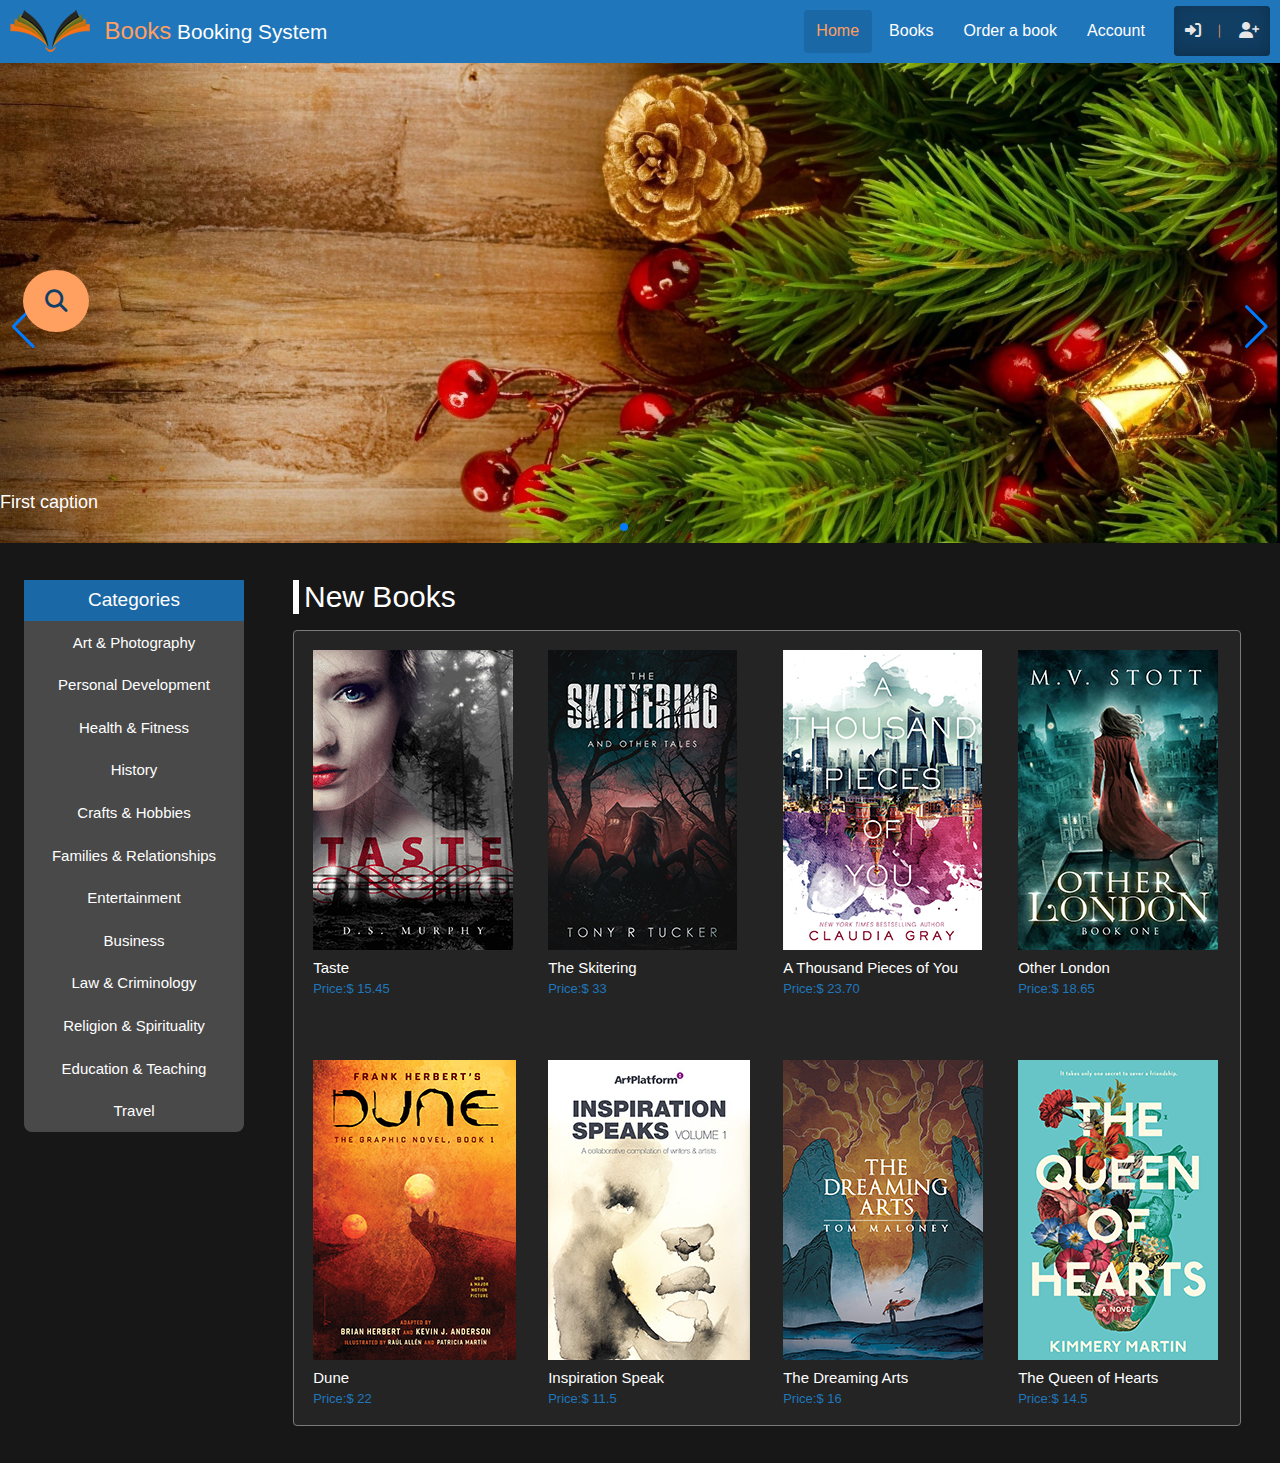
==== commit 725c9b2e: "Add files via upload" ====
--- a/index.html
+++ b/index.html
@@ -82,6 +82,23 @@
      <div class="swiper-pagination"></div>
    </div>
 
+
+   <div class="categories-menu">
+     <div><span>categories</span></div><select name="categories" id="categories-menu-list">
+       <option value="" class="category-option">Art & Photography</option>
+       <option value="" class="category-option">Personal Development</option>
+       <option value="" class="category-option">Health & Fitness</option>
+       <option value="" class="category-option">History</option>
+       <option value="" class="category-option">Crafts & Hobbies</option>
+       <option value="" class="category-option">Families & Relationships</option>
+       <option value="" class="category-option">Entertainment</option>
+       <option value="" class="category-option">Business</option>
+       <option value="" class="category-option">Law & Criminology</option>
+       <option value="" class="category-option">Religion & Spirituality</option>
+       <option value="" class="category-option">Education & Teaching</option>
+       <option value="" class="category-option">Travel</option>
+     </select>
+   </div>
 <div class="first-section">
   <div class="sidebar">
     <ul class="categories">
@@ -141,7 +158,7 @@
             </li>
             <li class="new-book-item">
               <a href="">
-                <img src="images/books/new-books/5.jpg" alt="">
+                <img src="images/books/new-books/5-1.jpg" alt="">
                 <p>Dune</p>
               </a>
               <p>Price:$ 22</p>
--- a/css/style.css
+++ b/css/style.css
@@ -4,6 +4,8 @@
   text-decoration: none;
   padding: 0;
   margin: 0;
+  -webkit-appearance: none;
+-moz-appearance: none;
 }
 
 
@@ -228,6 +230,9 @@
 height:1250px;}
 
 
+.categories-menu {display: none;}
+
+
 .first-section {
   display: flex;
   justify-content: space-between;
@@ -247,44 +252,6 @@
   margin-left: 0.5rem;
 }
 
-main .categories-menu {display: flex;
-justify-content: center;
-margin-top: 0rem;
-margin-bottom: 0.8rem;}
-
-.categories-menu div {
-  height: 35px;
-  display: flex;
-  justify-content: center;
-  align-items: center;
-  background-color: var(--clr-primary-hover);
-  padding: 0 0.5rem;
-  font-size: 17px;
-}
-
-
-.categories-menu span {
-  color: var(--clr-white);
-}
-
-#categories-menu-list {
-background-color: rgba(255, 255, 255, 0.22);
-border: none;
-color: #fff;
-width:350px;
-height:35px;
-font-size: 17px;
-padding-left: 5px;}
-
-#categories-menu-list option {
-border: none;
-color: #000;
-}
-
-#categories-menu-list option:hover {
-border: none;
-color: var(--clr-primary-dark) !important;
-}
 
 main .new-books-section {
 
@@ -807,10 +774,89 @@
           margin-left: 0.1rem;}
 
 
-            main .new-books-section .new-books-section-items .new-book-item img {
-                width: 200px;
-                height: 300px;
+     main .new-books-section .new-books-section-items .new-book-item img {
+          width: 200px;
+          height: 300px;
+      }
+
+
+              .categories-menu {display: flex;
+              justify-content: center;
+              margin-top: 2.5rem;
+              margin-bottom: 0.5rem;}
+
+              .categories-menu div {
+                height: 35px;
+                display: flex;
+                justify-content: center;
+                align-items: center;
+                background-color: var(--clr-primary-hover);
+                padding: 0 0.5rem;
+                font-size: 17px;
               }
+
+
+              .categories-menu span {
+                color: var(--clr-white);
+              }
+
+              #categories-menu-list {
+              background-color: rgba(255, 255, 255, 0.22);
+              border: none;
+              color: #fff;
+              width:350px;
+              height:35px;
+              font-size: 17px;
+              padding-left: 5px;}
+
+              #categories-menu-list option {
+              border: none;
+              display:block;
+              padding-top: 0.3rem;
+              background-color: #4a4a4a;
+              transition:all 0.6s;
+              }
+
+              select#categories-menu-list {
+                background-image:
+                  linear-gradient(45deg, transparent 50%, white 50%),
+                  linear-gradient(135deg, white 50%, transparent 50%),
+                  linear-gradient(to right, #4a4a4a, #4a4a4a);
+                background-position:
+                  calc(100% - 20px) calc(1em + 2px),
+                  calc(100% - 15px) calc(1em + 2px),
+                  100% 0;
+                background-size:
+                  10px 5px,
+                  5px 5px,
+                  0em 2em;
+                background-repeat: no-repeat;
+
+              }
+
+              select#categories-menu-list:focus {
+                background-image:
+                  linear-gradient(45deg, white 50%, transparent 50%),
+                  linear-gradient(135deg, transparent 50%, white 50%),
+                  linear-gradient(to right, #4a4a4a, #4a4a4a);
+                background-position:
+                  calc(100% - 15px) 1em,
+                  calc(100% - 20px) 1em,
+                  100% 0;
+                background-size:
+                5px 5px,
+                10px 5px,
+                0em 2em;
+                background-repeat: no-repeat;
+                border-color: grey;
+                outline: 0;
+                }
+
+              #categories-menu-list option:focus {
+              border: none;
+              color: var(--clr-primary-dark) !important;
+              }
+
 
 
             }
@@ -903,6 +949,15 @@
 
   .caption {
     font-size: 12px;
+  }
+
+  .categories-menu {
+    padding-left: 1rem;
+    padding-right: 1rem;
+  }
+
+  #categories-menu-list {
+  width:250px;
   }
 
   .first-section, main {display:flex !important;
@@ -1005,8 +1060,33 @@
 padding: 0;
 }
 
-
-
-
-
-}
+}
+
+
+@media only screen and (max-width:310px) {
+
+  nav .logo-section {
+    padding-left: 0.2rem;
+}
+
+  nav .logo-section a p,nav .logo-section a p span {
+    font-size: 15px;
+    font-weight: 600;
+  }
+
+  nav .login-section {
+      padding: 0rem 0.05rem;
+      margin-right: 0.6rem;
+      margin-left: 0.2rem;
+  }
+
+.categories-menu > div {display: none;}
+
+  #categories-menu-list {
+  width:240px;
+  }
+
+
+
+
+}
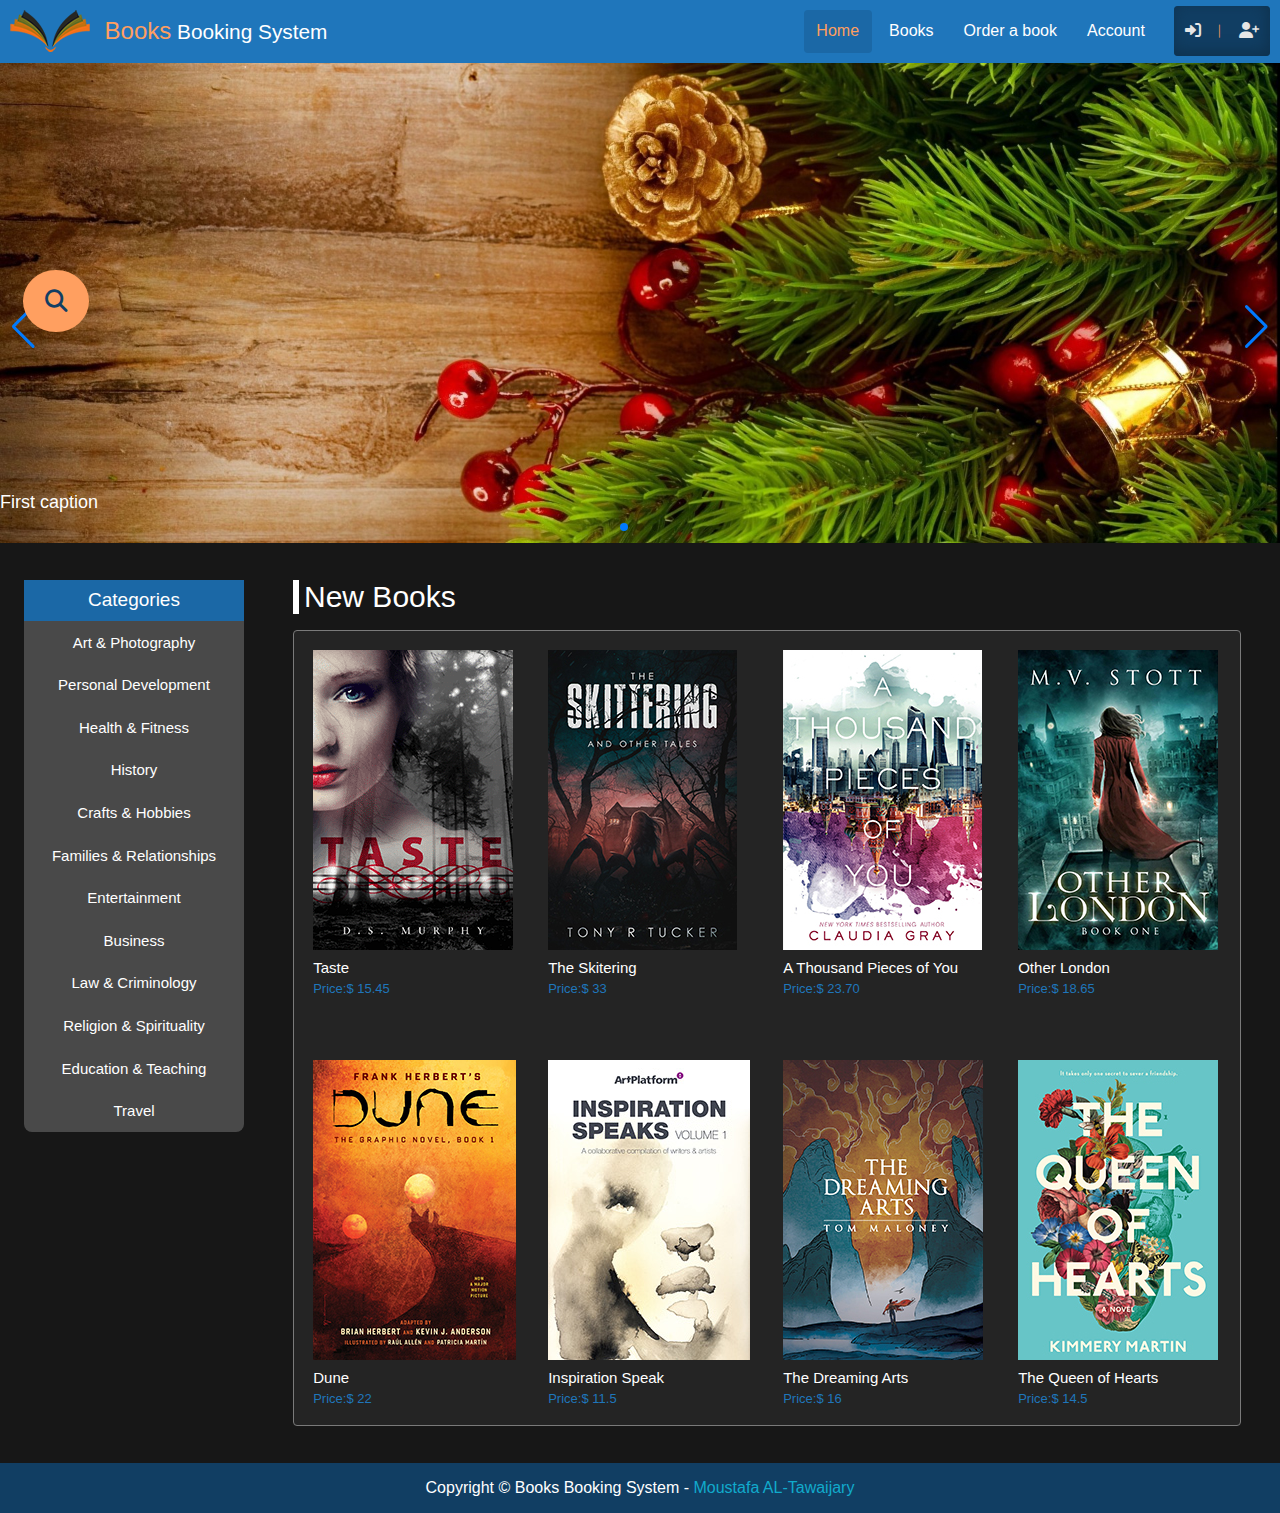
==== commit 2b46eec3: "Add files via upload" ====
--- a/index.html
+++ b/index.html
@@ -6,6 +6,7 @@
   <meta http-equiv="X-UA-Compatible" content="ie=edge">
   <title>Books Booking System</title>
   <link rel="stylesheet" href="css/style.css">
+  <link rel="stylesheet" href="css/responsive.css">
   <link href="fonts/css/all.css" rel="stylesheet">
   <link rel="stylesheet" href="https://cdn.jsdelivr.net/npm/swiper/swiper-bundle.min.css"/>
   <script src="https://code.jquery.com/jquery-3.6.1.js"></script>
@@ -34,7 +35,7 @@
       <a href="#"><li class="menu-item">Books</li></a>
       <a href="#"><li class="menu-item">Order a book</li></a>
       <a href="#"><li class="menu-item">Account</li></a>
-      <a href="#"><li class="menu-item menu-item-mobile">Login</li></a>
+      <a href="login.html"><li class="menu-item menu-item-mobile">Login</li></a>
       <a href="#"><li class="menu-item menu-item-mobile">Sign up</li></a>
       <li class="search-menu-mobile">
         <input id="search-mobile-item" type="search" name="search" placeholder="Find a book...">
@@ -44,7 +45,7 @@
 
   </div>
   <div class="login-section">
-    <a class="login-small-mobile" href="#"><i class="fa-solid fa-right-to-bracket"></i></a>
+    <a class="login-small-mobile" href="login.html"><i class="fa-solid fa-right-to-bracket"></i></a>
     <span>︱</span>
     <a class="login-small-mobile" href="#"><i class="fa-solid fa-user-plus"></i></a>
     <!-- "Hamburger menu" / "Bar icon" to toggle the navigation links -->
@@ -117,8 +118,6 @@
       <a href="#"><li class="category-item">Travel</li></a>
     </ul>
 
-
-
   </div>
   <main>
 
@@ -189,8 +188,13 @@
       </div>
     </div>
   </main>
-
 </div>
+
+<footer>
+  <div class="footer-copyright">
+    <p>Copyright © Books Booking System - <a href="#">Moustafa AL-Tawaijary</a></p>
+  </div>
+</footer>
 
 
 
--- a/css/style.css
+++ b/css/style.css
@@ -34,11 +34,10 @@
   font-family:"Helvetica Neue",Helvetica,Arial,sans-serif;
   scroll-behavior: smooth;
   overflow-x: hidden;
-  background-color: var(--clr-dark);
-}
-
-.box {height:1200px;
-background-color: var(--clr-dark);}
+
+}
+
+
 
 ::-webkit-scrollbar {
   width:5px !important;
@@ -238,6 +237,7 @@
   justify-content: space-between;
   align-items:flex-start;
   padding: 2.3rem 1.5rem;
+    background-color: var(--clr-dark);
 }
 
 
@@ -394,699 +394,39 @@
       }
 
 
+      footer {
+        position: relative;
+        bottom: 0;
+        width: 100%;
+        display: flex;
+        justify-content: center;
+        align-items: center;
+        background-color: var(--clr-primary-dark);
+        height:50px;
+      }
+
+      .footer-copyright p {
+        color:#fff;
+        font-size: 16px;
+      }
+
+      .footer-copyright p a {
+        color:#11aacc;
+        font-size: 16px;
+      }
+
+
+      .footer-copyright p a:hover {
+        color: var(--clr-secondary);
+        font-size: 16px;
+      }
+
+
+
+
+
+
+
+
 
 /*-- slideshow */
-
-
-@media only screen and (max-width:1340px){
-
-  main .new-books-section .new-books-section-items {
-    padding:1.3rem 1.5rem;
-    display: grid;
-    width: 100%;
-    display: grid !important;
-    grid-template-columns:repeat(4,1fr);
-    grid-column-gap: 3rem;
-  }
-}
-
-
-
-
-
-
-
-
-
-
-
-@media only screen and (max-width:1310px){
-
-nav .menu-section {
-  margin-left: auto;
-}
-
-nav .login-section {margin-left: 1rem;}
-
-#drop-search-background {
-
-   background-image: url('../images/drop-background.png');
-   width: 100%;
-   height: 54px;
-   max-width: 1920px;
-}
-#drop-search {
-  display: block;
-  justify-content: center;
-  align-items: center;
-  padding: 0.5rem 0;
-  background-color: rgba(23, 23, 23, 0.70);
-}
-
-#drop-search .search-menu {
-  display: flex;
-}
-
-  nav .search-menu #search {
-    display:none;
-  }
-
-  nav .search-menu a {
-  }
-
-#search-icon {
-  border-radius: 50%;
-  width:40px;
-  height: 40px;
-  font-size: 1.4rem;
-  color: var(--clr-primary-dark);
-  background-color: var(--clr-secondary);
-  display: flex;
-  justify-content: center;
-  align-items: center;
-  position: fixed;
-  top:30%;
-  left:1.8%;
-  z-index: 1500;
-  transition: 0.6s ease;
-}
-
-#search-icon:hover {
- background-color: var(--clr-primary-dark);
- color: var(--clr-white);
- box-shadow: -1px -1px 20px #fff;
-}
-
-main .new-books-section .new-books-section-items {
-  padding:1.2rem;
-  grid-column-gap: 2rem;
-}
-
-
-}
-
-
-
-@media only screen and (max-width:1220px){
-
-
-  main .new-books-section .new-books-section-items {
-    padding: 1rem 2rem;
-    grid-column-gap: 2rem;
-  }
-
-  main .new-books-section .new-books-section-items .new-book-item {
-
-  }
-
-  main .new-books-section .new-books-section-items .new-book-item img {
-      width: 170px;
-      height: 252px;
-    }
-
-
-}
-
-
-@media only screen and (max-width:1160px){
-
-.container {margin-left: 2rem;
-float: left;}
-
-  main .new-books-section .new-books-section-items {
-    grid-column-gap: 2rem;
-    padding: 1rem 1.3rem;
-      }
-
-}
-
-
-@media only screen and (max-width:1105px){
-
-
-  main .new-books-section .new-books-section-items {
-    grid-column-gap: 1.5rem;
-    padding: 1rem 1rem;
-      }
-
-}
-
-@media only screen and (max-width:1060px){
-
-
-.container {margin: 0 4rem;}
-  main .new-books-section .new-books-section-items {
-    grid-column-gap: 3rem;
-    padding: 1rem 3rem;
-    grid-template-columns:repeat(3,1fr);}
-}
-
-
-@media only screen and (max-width:1000px){
-
-
-
-  main .new-books-section .new-books-section-items {
-    grid-column-gap: 2.5rem;
-    padding: 1rem 2rem;}
-
-}
-
-
-
-@media only screen and (max-width:950px){
-
-  nav .logo-section img {
-    width:70px;
-    height:auto;
-  }
-
-  nav .logo-section p, nav .logo-section span  {
-    font-size: 1.3rem;
-  }
-
-  nav .menu-section #nav-menu a {
-    font-size: 15px;
-}
-
-.container {display: flex;
-justify-content: center;}
-
-  main .new-books-section .new-books-section-items {
-
-    grid-column-gap: 5rem;
-    padding: 1rem 5rem;
-    grid-template-columns:repeat(2,1fr);}
-
-    .sidebar {margin-right: 1rem;}
-
-    }
-
-
-
-@media only screen and (max-width:860px){
-
-  nav {
-    background-color: var(--clr-primary) !important;
-    position:fixed !important;
-    width:100%;
-    padding-left: 0;
-    z-index: 500 !important;
-
-  }
-
-
-  nav .logo-section {
-      display: flex !important;
-      justify-content: flex-start;
-      margin-right: auto;
-      padding-left: 0.8rem;
-    }
-
-    nav .login-section {
-        display: flex !important;
-        justify-content: flex-end;
-        margin-right: 0.8rem;
-      }
-
-nav .login-section .bars {
-    display: block !important;
-    padding: 0.4rem 0rem;
-    z-index: 1000;
-  }
-
-nav .menu-section #nav-menu {display: none !important;}
-nav .menu-section #nav-menu-mobile {
-    display: absolute;
-    flex-direction: column;
-    position:fixed !important;
-    top:62px;
-    left:0;
-    width: 100%;
-    height: 100vh !important;
-    background-color: var(--clr-primary-dark);
-    padding: 0;
-    text-align: center;
-    z-index: 100;
-    overflow-y: scroll;
-    }
-
-
-nav .menu-section #nav-menu-mobile a {display: block;}
-nav .menu-section #nav-menu-mobile a:hover {padding: 0;}
-
-
-
-nav .menu-section #nav-menu-mobile .menu-item, nav .menu-section #nav-menu-mobile .menu-item:first-child  {
-      display: block;
-      padding: 1.5rem  0;
-      text-align: center;
-      border-radius: 0;
-    }
-
-nav .menu-section #nav-menu-mobile .menu-item:hover {
-      background-color: var(--clr-primary-hover);
-    }
-
-nav .menu-section #nav-menu-mobile .menu-item-mobile {display: none !important;}
-
-
-nav .search-menu #search-icon {display: none;}
-
-#drop-search .search-menu, #drop-search, #drop-search-background {display: none !important;}
-
-nav .search-menu-mobile {
-  display: flex;
-  justify-content: center;
-  align-items: center;
-  width: auto;
-  padding: 0.0rem 1.5rem;
-  margin-top: 10px;
-  margin-bottom: 30px;
-}
-
-nav .search-menu-mobile #search-mobile-item  {
-  display: flex;
-  justify-content: center;
-  align-items: center;
-  width:280px;
-  padding: 0.9rem 0.4rem;
-  background-color: var(--clr-primary-hover);
-  outline:none;
-  border: 0;
-  border-top-left-radius: 4px;border-bottom-left-radius: 4px;
-  color: #e6e6e6;
-}
-
-nav .search-menu-mobile #search-mobile-item::placeholder {color:var(--clr-placeholder);}
-
-
-nav .search-menu-mobile #search-icon-mobile {
-
-  color:#e6e6e6;
-  padding: 0.9rem 0.85rem;
-  background-color: var(--clr-secondary);
-  border-top-right-radius: 4px;
-  border-bottom-right-radius: 4px;
-  border:0;
-  font-weight: bold;
-  transition: 0.35s ease;
-}
-
-
-
-nav .menu-section #nav-menu-mobile .search-menu-mobile a:hover {
-  padding: 0rem;
-}
-
-nav .menu-section #nav-menu-mobile .search-menu-mobile a i {color: var(--clr-primary-dark);}
-
-nav .menu-section #nav-menu-mobile .search-menu-mobile a i:hover {
-  background-color: var(--clr-white);
-
-}
-
-nav .menu-section #nav-menu-mobile a .active {
-  background-color: var(--clr-primary-dark);
-  color: var(--clr-secondary);
-}
-
-nav .menu-section {
-  display:flex;
-  justify-content: flex-end;
-  align-items: center;
-  margin-left: 0.5rem;
-}
-
-
-main .new-books-section .new-books-section-items {
-
-  grid-column-gap: 4rem;
-  padding: 1rem 4rem;
-  grid-template-columns:repeat(2,1fr);}
-
-  .sidebar {margin-right: 1rem;}
-
-  }
-
-.swiper-button-next:after, .swiper-button-prev:after {margin-top: 3rem;}
-
-}
-
-
-@media only screen and (max-width:800px) {
-
-
-
-}
-
-    @media only screen and (max-width:800px){
-
-      main .new-books-section .new-books-section-items {
-
-        padding: 1rem 7rem;
-        grid-template-columns:repeat(1,1fr);}
-
-        .sidebar {margin-right: 2.5rem;}
-
-        main .new-books-section .new-books-section-items .new-book-item img {
-            width: 200px;
-            height: 300px;
-          }
-
-        }
-
-
-
-  @media only screen and (max-width:700px){
-
-      main .new-books-section .new-books-section-items {
-
-        padding: 1rem 4.5rem;
-        grid-template-columns:repeat(2,1fr);
-        grid-column-gap: 5rem;}
-
-        .sidebar {display: none;}
-
-        .container {
-          display: flex;
-          justify-content: center;
-          margin-left: 0.1rem;}
-
-
-     main .new-books-section .new-books-section-items .new-book-item img {
-          width: 200px;
-          height: 300px;
-      }
-
-
-              .categories-menu {display: flex;
-              justify-content: center;
-              margin-top: 2.5rem;
-              margin-bottom: 0.5rem;}
-
-              .categories-menu div {
-                height: 35px;
-                display: flex;
-                justify-content: center;
-                align-items: center;
-                background-color: var(--clr-primary-hover);
-                padding: 0 0.5rem;
-                font-size: 17px;
-              }
-
-
-              .categories-menu span {
-                color: var(--clr-white);
-              }
-
-              #categories-menu-list {
-              background-color: rgba(255, 255, 255, 0.22);
-              border: none;
-              color: #fff;
-              width:350px;
-              height:35px;
-              font-size: 17px;
-              padding-left: 5px;}
-
-              #categories-menu-list option {
-              border: none;
-              display:block;
-              padding-top: 0.3rem;
-              background-color: #4a4a4a;
-              transition:all 0.6s;
-              }
-
-              select#categories-menu-list {
-                background-image:
-                  linear-gradient(45deg, transparent 50%, white 50%),
-                  linear-gradient(135deg, white 50%, transparent 50%),
-                  linear-gradient(to right, #4a4a4a, #4a4a4a);
-                background-position:
-                  calc(100% - 20px) calc(1em + 2px),
-                  calc(100% - 15px) calc(1em + 2px),
-                  100% 0;
-                background-size:
-                  10px 5px,
-                  5px 5px,
-                  0em 2em;
-                background-repeat: no-repeat;
-
-              }
-
-              select#categories-menu-list:focus {
-                background-image:
-                  linear-gradient(45deg, white 50%, transparent 50%),
-                  linear-gradient(135deg, transparent 50%, white 50%),
-                  linear-gradient(to right, #4a4a4a, #4a4a4a);
-                background-position:
-                  calc(100% - 15px) 1em,
-                  calc(100% - 20px) 1em,
-                  100% 0;
-                background-size:
-                5px 5px,
-                10px 5px,
-                0em 2em;
-                background-repeat: no-repeat;
-                border-color: grey;
-                outline: 0;
-                }
-
-              #categories-menu-list option:focus {
-              border: none;
-              color: var(--clr-primary-dark) !important;
-              }
-
-
-
-            }
-
-
-@media only screen and (max-width:670px){
-
-  main .new-books-section .new-books-section-items {
-
-    padding: 1rem 4rem;
-    grid-column-gap: 4rem;}
-
-                }
-
-  @media only screen and (max-width:640px){
-
-    main .new-books-section .new-books-section-items {
-
-      padding: 1rem 3.5rem;
-      grid-column-gap: 3rem;}
-
-        }
-
-@media only screen and (max-width:608px){
-
-  main .new-books-section .new-books-section-items {
-  padding: 1rem 2.5rem;
-  grid-column-gap: 3rem;}
-}
-
-@media only screen and (max-width:575px){
-
-  main .new-books-section .new-books-section-items {
-  padding: 1rem 2rem;
-  grid-column-gap: 2.5rem;}
-}
-
-
-@media only screen and (max-width:550px){
-
-  nav {
-    padding: 0.4rem 0.2rem;
-    height: 40px;
-  }
-
-  nav .menu-section #nav-menu-mobile {
-        position: absolute !important;
-        top:52.5px;
-        left:0;
-      }
-
-  nav .logo-section {
-       display: flex !important;
-       justify-content: flex-start;
-       padding-left: 0.3rem;
-       margin-left: 0rem;
-        }
-
-  nav .login-section {
-      display: flex !important;
-      justify-content: flex-end;
-      margin-right: 0.7rem;
-          }
-
-  nav .logo-section img {
-    width:60px;
-    height:auto;
-    margin-right:8px;
-  }
-
-  nav .logo-section p {
-    font-size:18px;
-  }
-
-  nav .logo-section span {
-    font-size:16px;
-  }
-
-  nav .login-section {
-    padding: 0rem 0.2rem;
-  }
-
-  nav .login-section a i {
-    padding: 0rem 0.35rem;
-  }
-
-  nav .login-section span {padding: 0rem 0rem;}
-
-  nav .login-section .login-small-mobile {display: block;}
-
-  .caption {
-    font-size: 12px;
-  }
-
-  .categories-menu {
-    padding-left: 1rem;
-    padding-right: 1rem;
-  }
-
-  #categories-menu-list {
-  width:250px;
-  }
-
-  .first-section, main {display:flex !important;
-  justify-content: center;
-  }
-
-
-
-.container {
-  display: flex;
-  justify-content: center;
-  align-items:center;
-}
-  main {width:100%;margin-right: 0;padding-right: 0;}
-
-  main .center {
-    display: block;
-    margin: 0 auto;
-    width:100%;
-  }
-
-  main .new-books-section-items {background-color: none;}
-
-  main .new-books-section .new-books-section-items {
-    padding: 1rem 2rem;
-    grid-template-columns:repeat(1,1fr);
-  grid-row-gap: 2.3rem;}
-
-    main .new-books-section .new-books-section-items .new-book-item,
-    main .new-books-section .new-books-section-items .new-book-item a  {
-      padding-right:0rem;
-      display: flex;
-      justify-content: center;
-      align-items: center;
-      flex-direction: column;
-  }
-
-  main .new-books-section > a {
-  font-size: 23px;
-  }
-
-}
-
-
-
-
-
-
-
-@media only screen and (max-width:390px) {
-
-  nav .menu-section #nav-menu-mobile .menu-item {
-    padding: 1.3rem  0 !important;
-  }
-
-  nav .menu-section #nav-menu-mobile .menu-item-mobile {
-    display: block !important;
-    color: #11aacc !important;
-  }
-
-
-
-  nav .menu-section #nav-menu-mobile .menu-item-mobile:hover {
-    color: var(--clr-secondary) !important;;
-  }
-
-    nav .login-section {
-      background-color: var(--clr-primary);
-      box-shadow: none;
-    }
-
-  nav .login-section .login-small-mobile, nav .login-section span {display: none;}
-
-  nav .login-section a i {
-    padding: 0rem;
-    font-size: 23px;
-  }
-
-  main .new-books-section > a {
-  margin-top: 1.4rem;
-  margin-left: 2.3rem;
-  font-size: 20px;
-  }
-
-main .new-books-section .new-books-section-items  {margin-top: 1.4rem;
-margin-left: 0.6rem;
-background-color: rgba(255, 150, 155, 0);
-border: none;}
-
-
-  main .new-books-section .new-books-section-items {
-    display: flex;
-    justify-content: center !important;
-    align-items: center;
-    margin-top: 0px;
-    margin-left: 0;
-}
-
-.first-section, main {display:flex !important;
-padding: 0;
-}
-
-}
-
-
-@media only screen and (max-width:310px) {
-
-  nav .logo-section {
-    padding-left: 0.2rem;
-}
-
-  nav .logo-section a p,nav .logo-section a p span {
-    font-size: 15px;
-    font-weight: 600;
-  }
-
-  nav .login-section {
-      padding: 0rem 0.05rem;
-      margin-right: 0.6rem;
-      margin-left: 0.2rem;
-  }
-
-.categories-menu > div {display: none;}
-
-  #categories-menu-list {
-  width:240px;
-  }
-
-
-
-
-}
--- a/css/responsive.css
+++ b/css/responsive.css
@@ -0,0 +1,739 @@
+
+@media only screen and (max-width:1340px){
+
+  main .new-books-section .new-books-section-items {
+    padding:1.3rem 1.5rem;
+    display: grid;
+    width: 100%;
+    display: grid !important;
+    grid-template-columns:repeat(4,1fr);
+    grid-column-gap: 3rem;
+  }
+}
+
+
+
+
+
+
+
+
+
+
+
+@media only screen and (max-width:1310px){
+
+nav .menu-section {
+  margin-left: auto;
+}
+
+nav .login-section {margin-left: 1rem;}
+
+#drop-search-background {
+
+   background-image: url('../images/drop-background.png');
+   width: 100%;
+   height: 54px;
+   max-width: 1920px;
+}
+#drop-search {
+  display: block;
+  justify-content: center;
+  align-items: center;
+  padding: 0.5rem 0;
+  background-color: rgba(23, 23, 23, 0.70);
+}
+
+#drop-search .search-menu {
+  display: flex;
+}
+
+  nav .search-menu #search {
+    display:none;
+  }
+
+  nav .search-menu a {
+  }
+
+#search-icon {
+  border-radius: 50%;
+  width:40px;
+  height: 40px;
+  font-size: 1.4rem;
+  color: var(--clr-primary-dark);
+  background-color: var(--clr-secondary);
+  display: flex;
+  justify-content: center;
+  align-items: center;
+  position: fixed;
+  top:30%;
+  left:1.8%;
+  z-index: 1500;
+  transition: 0.6s ease;
+}
+
+#search-icon:hover {
+ background-color: var(--clr-primary-dark);
+ color: var(--clr-white);
+ box-shadow: -1px -1px 20px #fff;
+}
+
+main .new-books-section .new-books-section-items {
+  padding:1.2rem;
+  grid-column-gap: 2rem;
+}
+
+
+}
+
+
+
+@media only screen and (max-width:1220px){
+
+
+  main .new-books-section .new-books-section-items {
+    padding: 1rem 2rem;
+    grid-column-gap: 2rem;
+  }
+
+  main .new-books-section .new-books-section-items .new-book-item {
+
+  }
+
+  main .new-books-section .new-books-section-items .new-book-item img {
+      width: 170px;
+      height: 252px;
+    }
+
+
+}
+
+
+@media only screen and (max-width:1160px){
+
+.container {margin-left: 2rem;
+float: left;}
+
+  main .new-books-section .new-books-section-items {
+    grid-column-gap: 2rem;
+    padding: 1rem 1.3rem;
+      }
+
+}
+
+
+@media only screen and (max-width:1105px){
+
+
+  main .new-books-section .new-books-section-items {
+    grid-column-gap: 1.5rem;
+    padding: 1rem 1rem;
+      }
+
+}
+
+@media only screen and (max-width:1060px){
+
+
+.container {margin: 0 4rem;}
+  main .new-books-section .new-books-section-items {
+    grid-column-gap: 3rem;
+    padding: 1rem 3rem;
+    grid-template-columns:repeat(3,1fr);}
+}
+
+
+@media only screen and (max-width:1000px){
+
+
+
+  main .new-books-section .new-books-section-items {
+    grid-column-gap: 2.5rem;
+    padding: 1rem 2rem;}
+
+}
+
+
+
+@media only screen and (max-width:950px){
+
+  nav .logo-section img {
+    width:70px;
+    height:auto;
+  }
+
+  nav .logo-section p, nav .logo-section span  {
+    font-size: 1.3rem;
+  }
+
+  nav .menu-section #nav-menu a {
+    font-size: 15px;
+}
+
+.container {display: flex;
+justify-content: center;}
+
+  main .new-books-section .new-books-section-items {
+
+    grid-column-gap: 5rem;
+    padding: 1rem 5rem;
+    grid-template-columns:repeat(2,1fr);}
+
+    .sidebar {margin-right: 1rem;}
+
+    }
+
+
+
+@media only screen and (max-width:860px){
+
+  nav {
+    background-color: var(--clr-primary) !important;
+    position:fixed !important;
+    width:100%;
+    padding-left: 0;
+    z-index: 500 !important;
+
+  }
+
+
+  nav .logo-section {
+      display: flex !important;
+      justify-content: flex-start;
+      margin-right: auto;
+      padding-left: 0.8rem;
+    }
+
+    nav .login-section {
+        display: flex !important;
+        justify-content: flex-end;
+        margin-right: 0.8rem;
+      }
+
+nav .login-section .bars {
+    display: block !important;
+    padding: 0.4rem 0rem;
+    z-index: 1000;
+  }
+
+nav .menu-section #nav-menu {display: none !important;}
+nav .menu-section #nav-menu-mobile {
+    display: absolute;
+    flex-direction: column;
+    position:fixed !important;
+    top:62px;
+    left:0;
+    width: 100%;
+    height: 100vh !important;
+    background-color: var(--clr-primary-dark);
+    padding: 0;
+    text-align: center;
+    z-index: 100;
+    overflow-y: scroll;
+    }
+
+
+nav .menu-section #nav-menu-mobile a {display: block;}
+nav .menu-section #nav-menu-mobile a:hover {padding: 0;}
+
+
+
+nav .menu-section #nav-menu-mobile .menu-item, nav .menu-section #nav-menu-mobile .menu-item:first-child  {
+      display: block;
+      padding: 1.5rem  0;
+      text-align: center;
+      border-radius: 0;
+    }
+
+nav .menu-section #nav-menu-mobile .menu-item:hover {
+      background-color: var(--clr-primary-hover);
+    }
+
+nav .menu-section #nav-menu-mobile .menu-item-mobile {display: none !important;}
+
+
+nav .search-menu #search-icon {display: none;}
+
+#drop-search .search-menu, #drop-search, #drop-search-background {display: none !important;}
+
+.login-section span {display:inline-block;}
+
+nav .search-menu-mobile {
+  display: flex;
+  justify-content: center;
+  align-items: center;
+  width: auto;
+  padding: 0.0rem 1.5rem;
+  margin-top: 10px;
+  margin-bottom: 30px;
+}
+
+nav .search-menu-mobile #search-mobile-item  {
+  display: flex;
+  justify-content: center;
+  align-items: center;
+  width:280px;
+  padding: 0.9rem 0.4rem;
+  background-color: var(--clr-primary-hover);
+  outline:none;
+  border: 0;
+  border-top-left-radius: 4px;border-bottom-left-radius: 4px;
+  color: #e6e6e6;
+}
+
+nav .search-menu-mobile #search-mobile-item::placeholder {color:var(--clr-placeholder);}
+
+
+nav .search-menu-mobile #search-icon-mobile {
+
+  color:#e6e6e6;
+  padding: 0.9rem 0.85rem;
+  background-color: var(--clr-secondary);
+  border-top-right-radius: 4px;
+  border-bottom-right-radius: 4px;
+  border:0;
+  font-weight: bold;
+  transition: 0.35s ease;
+}
+
+
+
+nav .menu-section #nav-menu-mobile .search-menu-mobile a:hover {
+  padding: 0rem;
+}
+
+nav .menu-section #nav-menu-mobile .search-menu-mobile a i {color: var(--clr-primary-dark);}
+
+nav .menu-section #nav-menu-mobile .search-menu-mobile a i:hover {
+  background-color: var(--clr-white);
+
+}
+
+nav .menu-section #nav-menu-mobile a .active {
+  background-color: var(--clr-primary-dark);
+  color: var(--clr-secondary);
+}
+
+nav .menu-section {
+  display:flex;
+  justify-content: flex-end;
+  align-items: center;
+  margin-left: 0.5rem;
+}
+
+
+main .new-books-section .new-books-section-items {
+
+  grid-column-gap: 4rem;
+  padding: 1rem 4rem;
+  grid-template-columns:repeat(2,1fr);}
+
+  .sidebar {margin-right: 1rem;}
+
+  }
+
+.swiper-button-next:after, .swiper-button-prev:after {margin-top: 3rem;}
+
+}
+
+
+@media only screen and (max-width:800px) {
+
+
+
+}
+
+    @media only screen and (max-width:800px){
+
+      main .new-books-section .new-books-section-items {
+
+        padding: 1rem 7rem;
+        grid-template-columns:repeat(1,1fr);}
+
+        .sidebar {margin-right: 2.5rem;}
+
+        main .new-books-section .new-books-section-items .new-book-item img {
+            width: 200px;
+            height: 300px;
+          }
+
+        }
+
+
+
+  @media only screen and (max-width:700px){
+
+      main .new-books-section .new-books-section-items {
+
+        padding: 1rem 4.5rem;
+        grid-template-columns:repeat(2,1fr);
+        grid-column-gap: 5rem;}
+
+        .sidebar {display: none;}
+
+        .container {
+          display: flex;
+          justify-content: center;
+          margin-left: 0.1rem;}
+
+
+     main .new-books-section .new-books-section-items .new-book-item img {
+          width: 200px;
+          height: 300px;
+      }
+
+
+              .categories-menu {display: flex;
+              justify-content: center;
+              margin-top: 2.5rem;
+              margin-bottom: 0.5rem;}
+
+              .categories-menu div {
+                height: 35px;
+                display: flex;
+                justify-content: center;
+                align-items: center;
+                background-color: var(--clr-primary-hover);
+                padding: 0 0.5rem;
+                font-size: 17px;
+              }
+
+
+              .categories-menu span {
+                color: var(--clr-white);
+              }
+
+              #categories-menu-list {
+              background-color: rgba(255, 255, 255, 0.22);
+              border: none;
+              color: #fff;
+              width:350px;
+              height:35px;
+              font-size: 17px;
+              padding-left: 5px;}
+
+              #categories-menu-list option {
+              border: none;
+              display:block;
+              padding-top: 0.3rem;
+              background-color: #4a4a4a;
+              transition:all 0.6s;
+              }
+
+              select#categories-menu-list {
+                background-image:
+                  linear-gradient(45deg, transparent 50%, white 50%),
+                  linear-gradient(135deg, white 50%, transparent 50%),
+                  linear-gradient(to right, #4a4a4a, #4a4a4a);
+                background-position:
+                  calc(100% - 20px) calc(1em + 2px),
+                  calc(100% - 15px) calc(1em + 2px),
+                  100% 0;
+                background-size:
+                  10px 5px,
+                  5px 5px,
+                  0em 2em;
+                background-repeat: no-repeat;
+
+              }
+
+              select#categories-menu-list:focus {
+                background-image:
+                  linear-gradient(45deg, white 50%, transparent 50%),
+                  linear-gradient(135deg, transparent 50%, white 50%),
+                  linear-gradient(to right, #4a4a4a, #4a4a4a);
+                background-position:
+                  calc(100% - 15px) 1em,
+                  calc(100% - 20px) 1em,
+                  100% 0;
+                background-size:
+                5px 5px,
+                10px 5px,
+                0em 2em;
+                background-repeat: no-repeat;
+                border-color: grey;
+                outline: 0;
+                }
+
+              #categories-menu-list option:focus {
+              border: none;
+              color: var(--clr-primary-dark) !important;
+              }
+
+
+
+            }
+
+
+@media only screen and (max-width:670px){
+
+  main .new-books-section .new-books-section-items {
+
+    padding: 1rem 4rem;
+    grid-column-gap: 4rem;}
+
+                }
+
+  @media only screen and (max-width:640px){
+
+    main .new-books-section .new-books-section-items {
+
+      padding: 1rem 3.5rem;
+      grid-column-gap: 3rem;}
+
+        }
+
+@media only screen and (max-width:608px){
+
+  main .new-books-section .new-books-section-items {
+  padding: 1rem 2.5rem;
+  grid-column-gap: 3rem;}
+}
+
+@media only screen and (max-width:575px){
+
+  main .new-books-section .new-books-section-items {
+  padding: 1rem 2rem;
+  grid-column-gap: 2.5rem;}
+}
+
+
+@media only screen and (max-width:550px){
+
+  nav {
+    padding: 0.4rem 0.2rem;
+    height: 40px;
+  }
+
+  nav .menu-section #nav-menu-mobile {
+        position: absolute !important;
+        top:52.5px;
+        left:0;
+      }
+
+  nav .logo-section {
+       display: flex !important;
+       justify-content: flex-start;
+       padding-left: 0.3rem;
+       margin-left: 0rem;
+        }
+
+  nav .login-section {
+      display: flex !important;
+      justify-content: flex-end;
+      margin-right: 0.7rem;
+          }
+
+  nav .logo-section img {
+    width:60px;
+    height:auto;
+    margin-right:8px;
+  }
+
+  nav .logo-section p {
+    font-size:18px;
+  }
+
+  nav .logo-section span {
+    font-size:16px;
+  }
+
+  nav .login-section {
+    padding: 0rem 0.2rem;
+  }
+
+  nav .login-section a i {
+    padding: 0rem 0.35rem;
+  }
+
+  nav .login-section span {padding: 0rem 0rem;}
+
+  nav .login-section .login-small-mobile {display: block;}
+
+  .caption {
+    font-size: 12px;
+  }
+
+  .categories-menu {
+    padding-left: 1rem;
+    padding-right: 1rem;
+  }
+
+  #categories-menu-list {
+  width:250px;
+  }
+
+  .first-section, main {display:flex !important;
+  justify-content: center;
+  }
+
+
+
+.container {
+  display: flex;
+  justify-content: center;
+  align-items:center;
+}
+  main {width:100%;margin-right: 0;padding-right: 0;}
+
+  main .center {
+    display: block;
+    margin: 0 auto;
+    width:100%;
+  }
+
+  main .new-books-section-items {background-color: none;}
+
+  main .new-books-section .new-books-section-items {
+    padding: 1rem 2rem;
+    grid-template-columns:repeat(1,1fr);
+  grid-row-gap: 2.3rem;}
+
+    main .new-books-section .new-books-section-items .new-book-item,
+    main .new-books-section .new-books-section-items .new-book-item a  {
+      padding-right:0rem;
+      display: flex;
+      justify-content: center;
+      align-items: center;
+      flex-direction: column;
+  }
+
+  main .new-books-section > a {
+  font-size: 23px;
+  }
+
+}
+
+
+
+@media only screen and (max-width:460px) {
+  .footer-copyright p, .footer-copyright p a {
+    font-size: 12px;
+  }
+}
+
+
+
+@media only screen and (max-width:390px) {
+
+  nav .menu-section #nav-menu-mobile .menu-item {
+    padding: 1.3rem  0 !important;
+  }
+
+  nav .menu-section #nav-menu-mobile .menu-item-mobile {
+    display: block !important;
+    color: #11aacc !important;
+  }
+
+
+
+  nav .menu-section #nav-menu-mobile .menu-item-mobile:hover {
+    color: var(--clr-secondary) !important;;
+  }
+
+    nav .login-section {
+      background-color: var(--clr-primary);
+      box-shadow: none;
+    }
+
+  nav .login-section .login-small-mobile, nav .login-section span {display: none;}
+
+  nav .login-section a i {
+    padding: 0rem;
+    font-size: 23px;
+  }
+
+  main .new-books-section > a {
+  margin-top: 1.4rem;
+  margin-left: 2.3rem;
+  font-size: 20px;
+  }
+
+main .new-books-section .new-books-section-items  {margin-top: 1.4rem;
+margin-left: 0.6rem;
+background-color: rgba(255, 150, 155, 0);
+border: none;}
+
+
+  main .new-books-section .new-books-section-items {
+    display: flex;
+    justify-content: center !important;
+    align-items: center;
+    margin-top: 0px;
+    margin-left: 0;
+}
+
+.first-section, main {display:flex !important;
+padding: 0;
+}
+
+}
+
+@media only screen and (max-width:350px) {
+  .footer-copyright p, .footer-copyright p a {
+    font-size: 10px;
+    font-weight: bold;
+  }
+}
+
+
+@media only screen and (max-width:310px) {
+
+nav {height: 30px;}
+
+  nav .logo-section {
+    padding-left: 0.2rem;
+}
+
+nav .logo-section img {
+    width: 50px;
+    height: auto;
+    }
+
+  nav .logo-section a p,nav .logo-section a p span {
+    font-size: 15px;
+    font-weight: 600;
+  }
+
+  nav .login-section {
+      padding: 0rem 0.05rem;
+      margin-right: 0.6rem;
+      margin-left: 0.2rem;
+  }
+
+
+  nav .menu-section #nav-menu-mobile {
+      position:fixed !important;
+      top:42px;
+      left:0;
+      }
+
+.categories-menu > div {display: none;}
+
+  #categories-menu-list {
+  width:240px;
+  }
+
+  .footer-copyright p a {
+    display: block;
+    padding-top: 8px;
+    text-align: center;
+  }
+
+}
+
+
+@media only screen and (max-width:275px) {
+
+
+nav .logo-section img {
+    width: 40px;
+    height: auto;
+    }
+
+  nav .logo-section a p,nav .logo-section a p span {
+    font-size: 15px;
+    font-weight: 100;
+  }
+
+}
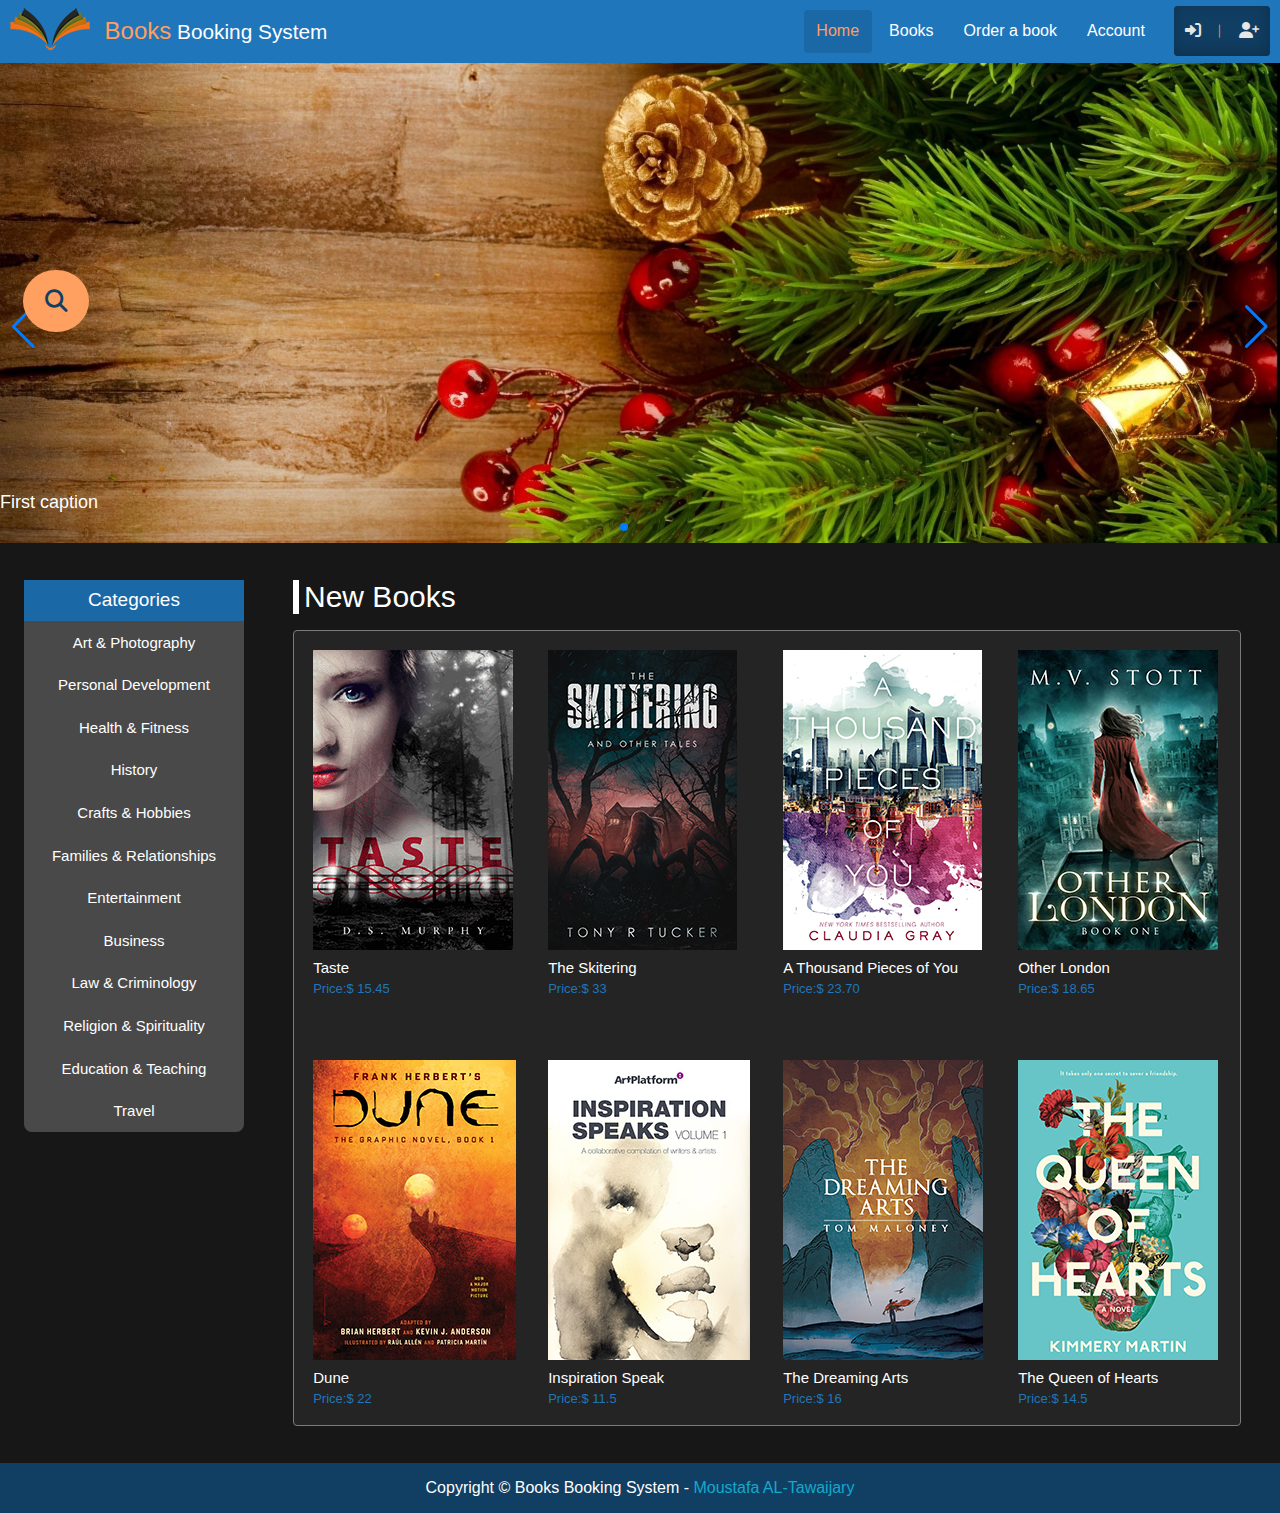
==== commit c3d81c81: "Add files via upload" ====
--- a/index.html
+++ b/index.html
@@ -15,7 +15,7 @@
 <body>
 <nav>
   <div class="logo-section">
-    <img src="images/logo.png" alt="logo image">
+    <a href="index.html"><img src="images/logo.png" alt="logo image"></a>
     <a href="index.html"><p>Books<span> Booking System</span></p></a>
   </div>
   <div class="search-menu">
